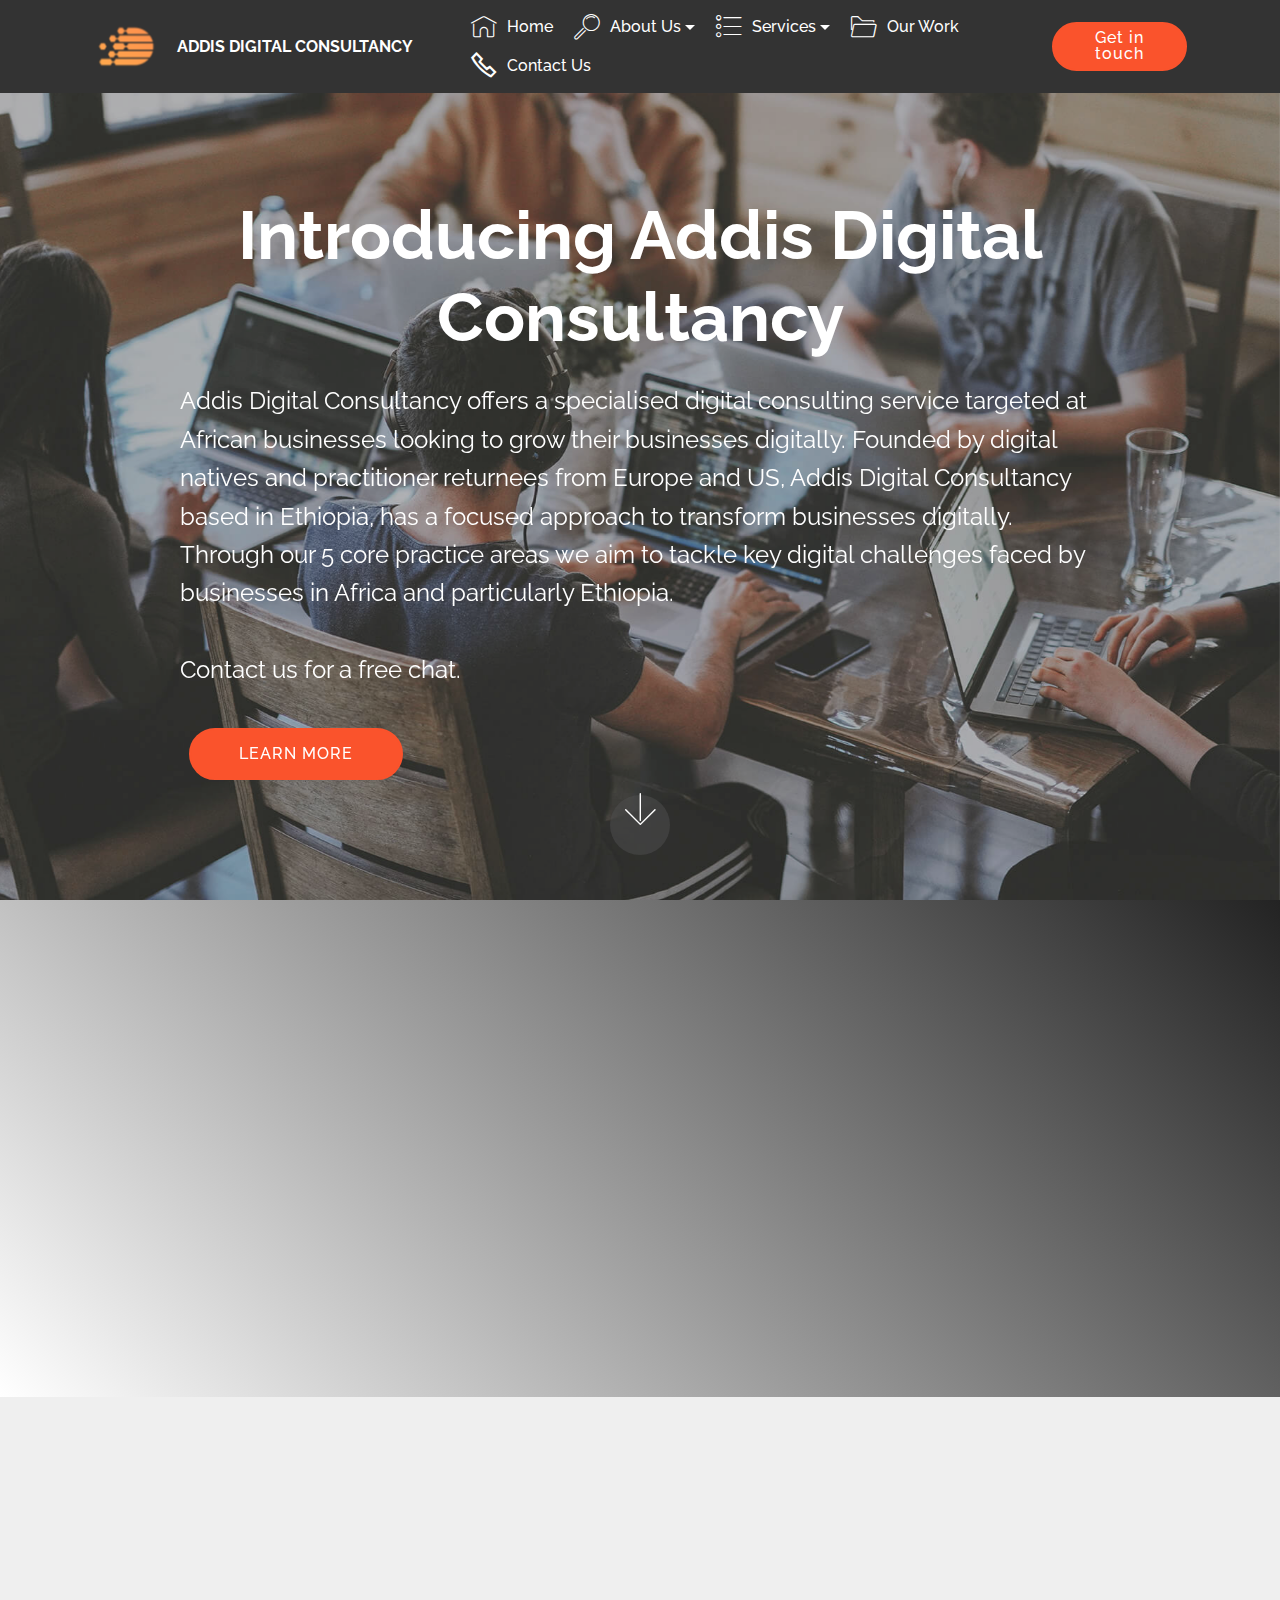
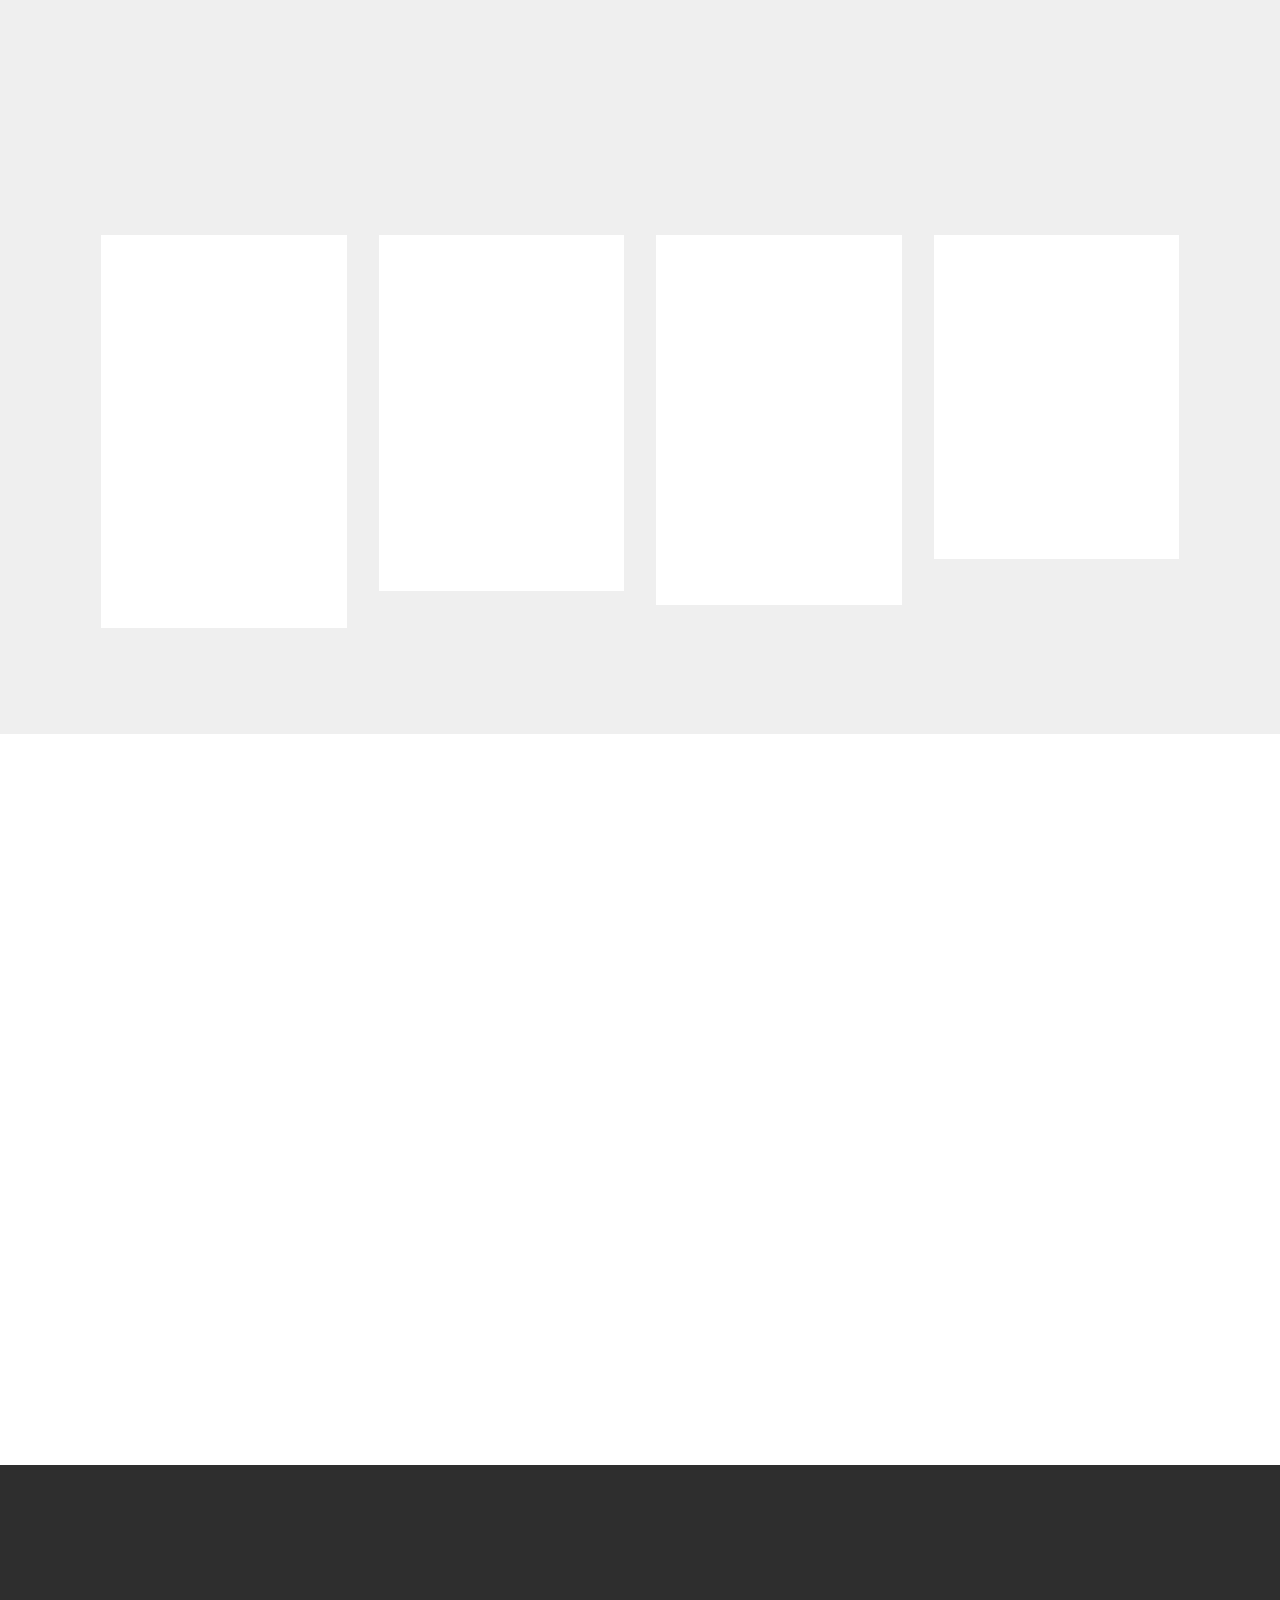
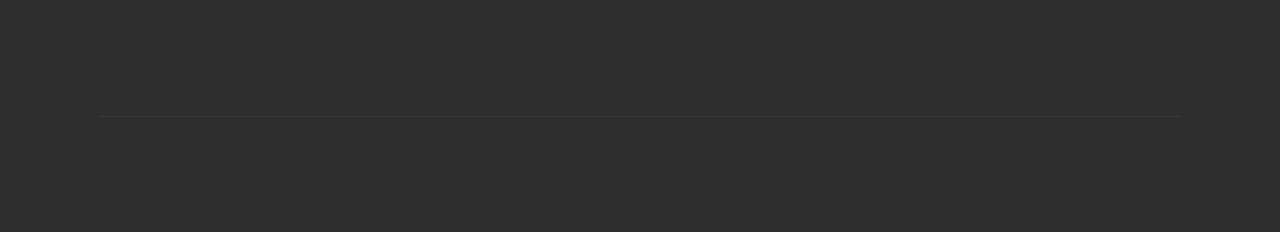
==== index.html @ 69ba5363 "create github pages" ====
<!DOCTYPE html>
<html  >
<head>
  
  <meta charset="UTF-8">
  <meta http-equiv="X-UA-Compatible" content="IE=edge">
  
  <meta name="viewport" content="width=device-width, initial-scale=1, minimum-scale=1">
  <link rel="shortcut icon" href="assets/images/addis-digital-consultancy-sample-2-6-195x195.png" type="image/x-icon">
  <meta name="description" content="Home | Addis Digital Consultancy | Digital Agency in Ethiopia">
  
  
  <title>Home | Addis Digital Consultancy | Digital Agency in Ethiopia</title>
  <link rel="stylesheet" href="assets/web/assets/mobirise-icons2/mobirise2.css">
  <link rel="stylesheet" href="assets/web/assets/mobirise-icons/mobirise-icons.css">
  <link rel="stylesheet" href="assets/bootstrap/css/bootstrap.min.css">
  <link rel="stylesheet" href="assets/bootstrap/css/bootstrap-grid.min.css">
  <link rel="stylesheet" href="assets/bootstrap/css/bootstrap-reboot.min.css">
  <link rel="stylesheet" href="assets/tether/tether.min.css">
  <link rel="stylesheet" href="assets/animatecss/animate.min.css">
  <link rel="stylesheet" href="assets/dropdown/css/style.css">
  <link rel="stylesheet" href="assets/socicon/css/styles.css">
  <link rel="stylesheet" href="assets/theme/css/style.css">
  <link rel="stylesheet" href="assets/recaptcha.css">
  <link rel="preload" href="https://fonts.googleapis.com/css?family=Raleway:100,200,300,400,500,600,700,800,900,100i,200i,300i,400i,500i,600i,700i,800i,900i&display=swap" as="style" onload="this.onload=null;this.rel='stylesheet'">
  <noscript><link rel="stylesheet" href="https://fonts.googleapis.com/css?family=Raleway:100,200,300,400,500,600,700,800,900,100i,200i,300i,400i,500i,600i,700i,800i,900i&display=swap"></noscript>
  <link rel="preload" as="style" href="assets/mobirise/css/mbr-additional.css"><link rel="stylesheet" href="assets/mobirise/css/mbr-additional.css" type="text/css">
  
  
  
  
</head>
<body>

<!-- Analytics -->
<script async src="https://www.googletagmanager.com/gtag/js?id=G-35FD0FZWVR"></script>
<script>
  window.dataLayer = window.dataLayer || [];
  function gtag(){dataLayer.push(arguments);}
  gtag('js', new Date());

  gtag('config', 'G-35FD0FZWVR');
</script>
<!-- /Analytics -->


  
  <section class="menu cid-qTkzRZLJNu" once="menu" id="menu1-0">

    

    <nav class="navbar navbar-expand beta-menu navbar-dropdown align-items-center navbar-fixed-top navbar-toggleable-sm">
        <button class="navbar-toggler navbar-toggler-right" type="button" data-toggle="collapse" data-target="#navbarSupportedContent" aria-controls="navbarSupportedContent" aria-expanded="false" aria-label="Toggle navigation">
            <div class="hamburger">
                <span></span>
                <span></span>
                <span></span>
                <span></span>
            </div>
        </button>
        <div class="menu-logo">
            <div class="navbar-brand">
                <span class="navbar-logo">
                    <a href="index.html#top">
                         <img src="assets/images/addis-digital-consultancy-sample-2-6-195x195.png" alt="" title="" style="height: 3.8rem;">
                    </a>
                </span>
                <span class="navbar-caption-wrap"><a class="navbar-caption text-white display-4" href="index.html#top">
                        ADDIS DIGITAL CONSULTANCY</a></span>
            </div>
        </div>
        <div class="collapse navbar-collapse" id="navbarSupportedContent">
            <ul class="navbar-nav nav-dropdown" data-app-modern-menu="true"><li class="nav-item">
                    <a class="nav-link link text-white display-4" href="index.html#top"><span class="mbri-home mbr-iconfont mbr-iconfont-btn"></span>
                        
                        Home</a>
                </li><li class="nav-item dropdown">
                    <a class="nav-link link dropdown-toggle text-white display-4" href="about-us.html#top" data-toggle="dropdown-submenu" aria-expanded="false">
                        <span class="mbri-search mbr-iconfont mbr-iconfont-btn"></span>
                        About Us
                    </a><div class="dropdown-menu"><a class="dropdown-item text-white display-4" href="about-us.html#header9-c">About Us</a><a class="dropdown-item text-white display-4" href="about-us.html#testimonials4-f" aria-expanded="false">The Team</a></div>
                </li><li class="nav-item dropdown"><a class="nav-link link dropdown-toggle text-white display-4" href="What-We-Do.html#top" data-toggle="dropdown-submenu" aria-expanded="false"><span class="mbri-bulleted-list mbr-iconfont mbr-iconfont-btn"></span>
                        
                        Services
                    </a><div class="dropdown-menu"><a class="dropdown-item text-white display-4" href="What-We-Do.html#top" aria-expanded="false"><strong>WHAT WE DO</strong></a><a class="dropdown-item text-white display-4" href="Digital-Strategy-Advisory.html">Digital and Data Strategy Advisory</a><a class="dropdown-item text-white text-primary display-4" href="Media-Planning-Advisory.html" aria-expanded="false">Media Planning Advisory</a><a class="dropdown-item text-white display-4" href="Adtech-Integration-Service.html" aria-expanded="false">AdTech Integration Service</a><a class="dropdown-item text-white display-4" href="project-management-consulting.html" aria-expanded="false">Project Management Consulting</a><a class="dropdown-item text-white display-4" href="Professional-training-support-services.html" aria-expanded="false">Professional Training and Support Services</a></div></li><li class="nav-item"><a class="nav-link link text-white display-4" href="index.html#clients-8"><span class="mbri-opened-folder mbr-iconfont mbr-iconfont-btn"></span>
                        
                        Our Work</a></li><li class="nav-item"><a class="nav-link link text-white display-4" href="contact-us.html#form1-1d"><span class="mobi-mbri mobi-mbri-phone mbr-iconfont mbr-iconfont-btn"></span>Contact Us</a></li></ul>
            <div class="navbar-buttons mbr-section-btn"><a class="btn btn-sm btn-secondary display-4" href="mailto:hello@addisdigitalconsultancy.com">
                    Get in touch</a></div>
        </div>
    </nav>
</section>

<section class="cid-qTkA127IK8 mbr-fullscreen mbr-parallax-background" id="header2-1">

    

    <div class="mbr-overlay" style="opacity: 0.3; background-color: rgb(118, 118, 118);"></div>

    <div class="container align-center">
        <div class="row justify-content-md-center">
            <div class="mbr-white col-md-10">
                <h1 class="mbr-section-title mbr-bold pb-3 mbr-fonts-style display-1"><br>Introducing Addis Digital Consultancy<br></h1>
                
                <p class="mbr-text pb-3 mbr-fonts-style display-5">Addis Digital Consultancy offers a specialised digital consulting service targeted at African businesses looking to grow their businesses digitally. Founded by digital natives and practitioner returnees from Europe and US, Addis Digital Consultancy based in Ethiopia, has a focused approach to transform businesses digitally. Through our 5 core practice areas we aim to tackle key digital challenges faced by businesses in Africa and particularly Ethiopia.
<br>
<br>Contact us for a free chat.
<br></p>
                <div class="mbr-section-btn"><a class="btn btn-md btn-secondary display-4" href="What-We-Do.html#top">LEARN MORE</a></div>
            </div>
        </div>
    </div>
    <div class="mbr-arrow hidden-sm-down" aria-hidden="true">
        <a href="#next">
            <i class="mbri-down mbr-iconfont"></i>
        </a>
    </div>
</section>

<section class="header3 cid-s2rofJ4RRk" id="header3-3">

    

    

    <div class="container">
        <div class="media-container-row">
            <div class="mbr-figure" style="width: 100%;">
                <img src="assets/images/background2.jpeg" alt="" title="">
            </div>

            <div class="media-content">
                <h1 class="mbr-section-title mbr-white pb-3 mbr-fonts-style display-2">
                    Why Do We Exist</h1>
                
                <div class="mbr-section-text mbr-white pb-3 ">
                    <p class="mbr-text mbr-fonts-style display-7">
                        Addis Digital Consultancy exists to solve the critical issues faced by businesses of all sizes to be digitally savvy and tech empowered. Our unique approach is not only what differentiates us, but also what makes us successful. We provide a unique set of specialised services and solutions for the very reason that we want to help organisations facilitate change, achieve their vision and optimise performance through digital technologies.
                    </p>
                </div>
                <div class="mbr-section-btn"><a class="btn btn-md btn-secondary display-4" href="What-We-Do.html#top">LEARN MORE</a></div>
            </div>
        </div>
    </div>

</section>

<section class="features18 popup-btn-cards cid-s2rqrlJh7h" id="features18-7">

    

    
    <div class="container">
        <h2 class="mbr-section-title pb-3 align-center mbr-fonts-style display-2">
            What We Do</h2>
        <h3 class="mbr-section-subtitle display-5 align-center mbr-fonts-style mbr-light">
            In browser you will see buttons when hover on cards
        </h3>
        <div class="media-container-row pt-5 ">
            <div class="card p-3 col-12 col-md-6 col-lg-3">
                <div class="card-wrapper ">
                    <div class="card-img">
                        <div class="mbr-overlay"></div>
                        <div class="mbr-section-btn text-center"><a href="Digital-Strategy-Advisory.html#top" class="btn btn-secondary display-4">Learn More</a></div>
                        <img src="assets/images/background1.jpg" alt="">
                    </div>
                    <div class="card-box">
                        <h4 class="card-title mbr-fonts-style display-7">
                            Digital and Data Strategy Advisory</h4>
                        <p class="mbr-text mbr-fonts-style align-left display-7">Under our Digital and Data Strategy Advisory practice, we advise clients on how to digitise their businesses.<br>
<br>We rarely use the word 'feel' when we make decisions. We always have data at the heart of our decision making when we help clients making critical business decisions</p>
                    </div>
                </div>
            </div>
            <div class="card p-3 col-12 col-md-6 col-lg-3">
                <div class="card-wrapper">
                    <div class="card-img">
                        <div class="mbr-overlay"></div>
                        <div class="mbr-section-btn text-center"><a href="Media-Planning-Advisory.html" class="btn btn-secondary display-4">Learn More</a></div>
                        <img src="assets/images/background2.jpg" alt="">
                    </div>
                    <div class="card-box">
                        <h4 class="card-title mbr-fonts-style display-7">
                            Media Planning Advisory</h4>
                        <p class="mbr-text mbr-fonts-style display-7">
                           Media Planning advisory is one of core practice areas where we advise our clients on the efficient use of the media budgets online and offline.<br><br>We put accountability at the heart of this practice as we treat our clients budgets as our own.<br> 
                        </p>
                    </div>
                </div>
            </div>

            <div class="card p-3 col-12 col-md-6 col-lg-3">
                <div class="card-wrapper">
                    <div class="card-img">
                        <div class="mbr-overlay"></div>
                        <div class="mbr-section-btn text-center"><a href="Adtech-Integration-Service.html#top" class="btn btn-secondary display-4">Learn More</a></div>
                        <img src="assets/images/background3.jpg" alt="">
                    </div>
                    <div class="card-box">
                        <h4 class="card-title mbr-fonts-style display-7">
                            AdTech Integration Services</h4>
                        <p class="mbr-text mbr-fonts-style display-7">
                            With digitisation, use of Tech and Tools is inevitable. This is why we've crafted the AdTech Integration Service where our experienced Analytics consultants help you plan, build and implement robust tracking, ad serving and analytics platforms for your website or app.
                        </p>
                    </div>
                </div>
            </div>

            <div class="card p-3 col-12 col-md-6 col-lg-3">
                <div class="card-wrapper">
                    <div class="card-img">
                        <div class="mbr-overlay"></div>
                        <div class="mbr-section-btn text-center"><a href="project-management-consulting.html#top" class="btn btn-secondary display-4">Learn More</a></div>
                        <img src="assets/images/background4.jpg" alt="">
                    </div>
                    <div class="card-box">
                        <h4 class="card-title mbr-fonts-style display-7">Project Management Consulting</h4>
                        <p class="mbr-text mbr-fonts-style display-7">
                           We offer Project Management services based on standard methodologies like PMI or SCRUM, while still keeping in mind that a pragmatic approach is the best way to stick to the customer’s needs and characteristics.
                        </p>
                    </div>
                </div>
            </div>
        </div>
    </div>
</section>

<section class="mbr-section form1 cid-s2rtCWkQWj" id="form1-9">

    

    
    <div class="container">
        <div class="row justify-content-center">
            <div class="title col-12 col-lg-8">
                <h2 class="mbr-section-title align-center pb-3 mbr-fonts-style display-2">
                    Get in Touch<br></h2>
                <h3 class="mbr-section-subtitle align-center mbr-light pb-3 mbr-fonts-style display-7">Please feel free to get in touch to have a chat with us on any of our services or just have coffee. We'll aim to get back to you in 24-48 Hours.</h3>
            </div>
        </div>
    </div>
    <div class="container">
        <div class="row justify-content-center">
            <div class="media-container-column col-lg-8" data-form-type="formoid">
                <!---Formbuilder Form--->
                <form action="https://mobirise.eu/" method="POST" class="mbr-form form-with-styler" data-form-title="Mobirise Form"><input type="hidden" name="email" data-form-email="true" value="afuhIbC7LgwjVGrnAj99EU3spsv/nXe4ieRDAB6U6Xz3gXMNo4nFMmZezEl5bCcvtfEuxt3pZqU4rU+zdm1NN3jpcEuXtVG2ApCUqsZerW2Sxr7PB5edtEUBTFVVVXYc.rzwuvYvchOuiU7/UmohCBICFJc20OK0LRL7Ogr05LZ8qgjHnnqbnHu7zuJJyP9LcSxsaxEVNxW52RYrizsCMEFyv1pHQZJPygwyhUCrv5lNP78Mbn06ScO1ugqJYZAl6">
                    <div class="row">
                        <div hidden="hidden" data-form-alert="" class="alert alert-success col-12">Thanks for filling out the form!</div>
                        <div hidden="hidden" data-form-alert-danger="" class="alert alert-danger col-12">
                        </div>
                    </div>
                    <div class="dragArea row">
                        <div class="col-md-4  form-group" data-for="name">
                            <label for="name-form1-9" class="form-control-label mbr-fonts-style display-7">Name</label>
                            <input type="text" name="name" data-form-field="Name" required="required" class="form-control display-7" id="name-form1-9">
                        </div>
                        <div class="col-md-4  form-group" data-for="email">
                            <label for="email-form1-9" class="form-control-label mbr-fonts-style display-7">Email</label>
                            <input type="email" name="email" data-form-field="Email" required="required" class="form-control display-7" id="email-form1-9">
                        </div>
                        <div data-for="phone" class="col-md-4  form-group">
                            <label for="phone-form1-9" class="form-control-label mbr-fonts-style display-7">Phone</label>
                            <input type="tel" name="phone" data-form-field="Phone" class="form-control display-7" id="phone-form1-9">
                        </div>
                        <div data-for="message" class="col-md-12 form-group">
                            <label for="message-form1-9" class="form-control-label mbr-fonts-style display-7">Message</label>
                            <textarea name="message" data-form-field="Message" class="form-control display-7" id="message-form1-9"></textarea>
                        </div>
                        <div class="col-md-12 input-group-btn align-center"><button type="submit" class="btn btn-form btn-secondary display-4">SUBMIT</button></div>
                    </div>
                </form><!---Formbuilder Form--->
            </div>
        </div>
    </div>
</section>

<section class="cid-s2syNfsBYt" id="footer1-1q">

    

    

    <div class="container">
        <div class="media-container-row content text-white">
            <div class="col-12 col-md-3">
                <div class="media-wrap">
                    <a href="index.html#top">
                        <img src="assets/images/addis-digital-consultancy-sample-2-6-195x195.png" alt="" title="">
                    </a>
                </div>
            </div>
            <div class="col-12 col-md-3 mbr-fonts-style display-7">
                <h5 class="pb-3">
                    Address
                </h5>
                <p class="mbr-text">Ethiopia:<br>Bole Sub-city, Near Wollo-sefer<br>Infront of TAF Oil HQ Bldg<br>Addis Ababa<br>12621</p>
            </div>
            <div class="col-12 col-md-3 mbr-fonts-style display-7">
                <h5 class="pb-3">
                    Contacts
                </h5>
                <p class="mbr-text">hello@addisdigitalconsultancy.com<br>T: +251 993 92 9107 (Telegram)<br>T: +44 790 413 9669 (WhatsApp)</p>
            </div>
            <div class="col-12 col-md-3 mbr-fonts-style display-7">
                <h5 class="pb-3"></h5>
                <p class="mbr-text"><br><br><br></p>
            </div>
        </div>
        <div class="footer-lower">
            <div class="media-container-row">
                <div class="col-sm-12">
                    <hr>
                </div>
            </div>
            <div class="media-container-row mbr-white">
                <div class="col-sm-6 copyright">
                    <p class="mbr-text mbr-fonts-style display-7">
                        © Copyright 2020 Addis Digital Consultancy - All Rights Reserved
                    </p>
                </div>
                <div class="col-md-6">
                    <div class="social-list align-right">
                        <div class="soc-item">
                            <a href="https://twitter.com/mobirise" target="_blank">
                                <span class="socicon-twitter socicon mbr-iconfont mbr-iconfont-social"></span>
                            </a>
                        </div>
                        <div class="soc-item">
                            <a href="https://www.facebook.com/pages/Mobirise/1616226671953247" target="_blank">
                                <span class="socicon-facebook socicon mbr-iconfont mbr-iconfont-social"></span>
                            </a>
                        </div>
                        
                        
                        
                        
                    </div>
                </div>
            </div>
        </div>
    </div>
</section>


<script src="assets/web/assets/jquery/jquery.min.js"></script>
  <script src="assets/popper/popper.min.js"></script>
  <script src="assets/bootstrap/js/bootstrap.min.js"></script>
  <script src="assets/tether/tether.min.js"></script>
  <script src="assets/smoothscroll/smooth-scroll.js"></script>
  <script src="assets/viewportchecker/jquery.viewportchecker.js"></script>
  <script src="assets/dropdown/js/nav-dropdown.js"></script>
  <script src="assets/dropdown/js/navbar-dropdown.js"></script>
  <script src="assets/touchswipe/jquery.touch-swipe.min.js"></script>
  <script src="assets/parallax/jarallax.min.js"></script>
  <script src="assets/mbr-popup-btns/mbr-popup-btns.js"></script>
  <script src="assets/theme/js/script.js"></script>
  <script src="assets/formoid.min.js"></script>
  
  
  
 <div id="scrollToTop" class="scrollToTop mbr-arrow-up"><a style="text-align: center;"><i class="mbr-arrow-up-icon mbr-arrow-up-icon-cm cm-icon cm-icon-smallarrow-up"></i></a></div>
    <input name="animation" type="hidden">
  </body>
</html>
---- assets/web/assets/mobirise-icons2/mobirise2.css ----
@font-face {
  font-family: 'Moririse2';
  font-display: swap;
  src:  url('mobirise2.eot?f2bix4');
  src:  url('mobirise2.eot?f2bix4#iefix') format('embedded-opentype'),
    url('mobirise2.ttf?f2bix4') format('truetype'),
    url('mobirise2.woff?f2bix4') format('woff'),
    url('mobirise2.svg?f2bix4#mobirise2') format('svg');
  font-weight: normal;
  font-style: normal;
}

[class^="mobi-"], [class*=" mobi-"] {
  /* use !important to prevent issues with browser extensions that change fonts */
  font-family: 'Moririse2' !important;
  speak: none;
  font-style: normal;
  font-weight: normal;
  font-variant: normal;
  text-transform: none;
  line-height: 1;

  /* Better Font Rendering =========== */
  -webkit-font-smoothing: antialiased;
  -moz-osx-font-smoothing: grayscale;
}

.mobi-mbri-add-submenu:before {
  content: "\e900";
}
.mobi-mbri-alert:before {
  content: "\e901";
}
.mobi-mbri-align-center:before {
  content: "\e902";
}
.mobi-mbri-align-justify:before {
  content: "\e903";
}
.mobi-mbri-align-left:before {
  content: "\e904";
}
.mobi-mbri-align-right:before {
  content: "\e905";
}
.mobi-mbri-android:before {
  content: "\e906";
}
.mobi-mbri-apple:before {
  content: "\e907";
}
.mobi-mbri-arrow-down:before {
  content: "\e908";
}
.mobi-mbri-arrow-next:before {
  content: "\e909";
}
.mobi-mbri-arrow-prev:before {
  content: "\e90a";
}
.mobi-mbri-arrow-up:before {
  content: "\e90b";
}
.mobi-mbri-bold:before {
  content: "\e90c";
}
.mobi-mbri-bookmark:before {
  content: "\e90d";
}
.mobi-mbri-bootstrap:before {
  content: "\e90e";
}
.mobi-mbri-briefcase:before {
  content: "\e90f";
}
.mobi-mbri-browse:before {
  content: "\e910";
}
.mobi-mbri-bulleted-list:before {
  content: "\e911";
}
.mobi-mbri-calendar:before {
  content: "\e912";
}
.mobi-mbri-camera:before {
  content: "\e913";
}
.mobi-mbri-cart-add:before {
  content: "\e914";
}
.mobi-mbri-cart-full:before {
  content: "\e915";
}
.mobi-mbri-cash:before {
  content: "\e916";
}
.mobi-mbri-change-style:before {
  content: "\e917";
}
.mobi-mbri-chat:before {
  content: "\e918";
}
.mobi-mbri-clock:before {
  content: "\e919";
}
.mobi-mbri-close:before {
  content: "\e91a";
}
.mobi-mbri-cloud:before {
  content: "\e91b";
}
.mobi-mbri-code:before {
  content: "\e91c";
}
.mobi-mbri-contact-form:before {
  content: "\e91d";
}
.mobi-mbri-credit-card:before {
  content: "\e91e";
}
.mobi-mbri-cursor-click:before {
  content: "\e91f";
}
.mobi-mbri-cust-feedback:before {
  content: "\e920";
}
.mobi-mbri-database:before {
  content: "\e921";
}
.mobi-mbri-delivery:before {
  content: "\e922";
}
.mobi-mbri-desktop:before {
  content: "\e923";
}
.mobi-mbri-devices:before {
  content: "\e924";
}
.mobi-mbri-down:before {
  content: "\e925";
}
.mobi-mbri-download-2:before {
  content: "\e926";
}
.mobi-mbri-download:before {
  content: "\e927";
}
.mobi-mbri-drag-n-drop-2:before {
  content: "\e928";
}
.mobi-mbri-drag-n-drop:before {
  content: "\e929";
}
.mobi-mbri-edit-2:before {
  content: "\e92a";
}
.mobi-mbri-edit:before {
  content: "\e92b";
}
.mobi-mbri-error:before {
  content: "\e92c";
}
.mobi-mbri-extension:before {
  content: "\e92d";
}
.mobi-mbri-features:before {
  content: "\e92e";
}
.mobi-mbri-file:before {
  content: "\e92f";
}
.mobi-mbri-flag:before {
  content: "\e930";
}
.mobi-mbri-folder:before {
  content: "\e931";
}
.mobi-mbri-gift:before {
  content: "\e932";
}
.mobi-mbri-github:before {
  content: "\e933";
}
.mobi-mbri-globe-2:before {
  content: "\e934";
}
.mobi-mbri-globe:before {
  content: "\e935";
}
.mobi-mbri-growing-chart:before {
  content: "\e936";
}
.mobi-mbri-hearth:before {
  content: "\e937";
}
.mobi-mbri-help:before {
  content: "\e938";
}
.mobi-mbri-home:before {
  content: "\e939";
}
.mobi-mbri-hot-cup:before {
  content: "\e93a";
}
.mobi-mbri-idea:before {
  content: "\e93b";
}
.mobi-mbri-image-gallery:before {
  content: "\e93c";
}
.mobi-mbri-image-slider:before {
  content: "\e93d";
}
.mobi-mbri-info:before {
  content: "\e93e";
}
.mobi-mbri-italic:before {
  content: "\e93f";
}
.mobi-mbri-key:before {
  content: "\e940";
}
.mobi-mbri-laptop:before {
  content: "\e941";
}
.mobi-mbri-layers:before {
  content: "\e942";
}
.mobi-mbri-left-right:before {
  content: "\e943";
}
.mobi-mbri-left:before {
  content: "\e944";
}
.mobi-mbri-letter:before {
  content: "\e945";
}
.mobi-mbri-like:before {
  content: "\e946";
}
.mobi-mbri-link:before {
  content: "\e947";
}
.mobi-mbri-lock:before {
  content: "\e948";
}
.mobi-mbri-login:before {
  content: "\e949";
}
.mobi-mbri-logout:before {
  content: "\e94a";
}
.mobi-mbri-magic-stick:before {
  content: "\e94b";
}
.mobi-mbri-map-pin:before {
  content: "\e94c";
}
.mobi-mbri-menu:before {
  content: "\e94d";
}
.mobi-mbri-mobile-2:before {
  content: "\e94e";
}
.mobi-mbri-mobile-horizontal:before {
  content: "\e94f";
}
.mobi-mbri-mobile:before {
  content: "\e950";
}
.mobi-mbri-mobirise:before {
  content: "\e951";
}
.mobi-mbri-more-horizontal:before {
  content: "\e952";
}
.mobi-mbri-more-vertical:before {
  content: "\e953";
}
.mobi-mbri-music:before {
  content: "\e954";
}
.mobi-mbri-new-file:before {
  content: "\e955";
}
.mobi-mbri-numbered-list:before {
  content: "\e956";
}
.mobi-mbri-opened-folder:before {
  content: "\e957";
}
.mobi-mbri-pages:before {
  content: "\e958";
}
.mobi-mbri-paper-plane:before {
  content: "\e959";
}
.mobi-mbri-paperclip:before {
  content: "\e95a";
}
.mobi-mbri-phone:before {
  content: "\e95b";
}
.mobi-mbri-photo:before {
  content: "\e95c";
}
.mobi-mbri-photos:before {
  content: "\e95d";
}
.mobi-mbri-pin:before {
  content: "\e95e";
}
.mobi-mbri-play:before {
  content: "\e95f";
}
.mobi-mbri-plus:before {
  content: "\e960";
}
.mobi-mbri-preview:before {
  content: "\e961";
}
.mobi-mbri-print:before {
  content: "\e962";
}
.mobi-mbri-protect:before {
  content: "\e963";
}
.mobi-mbri-question:before {
  content: "\e964";
}
.mobi-mbri-quote-left:before {
  content: "\e965";
}
.mobi-mbri-quote-right:before {
  content: "\e966";
}
.mobi-mbri-redo:before {
  content: "\e967";
}
.mobi-mbri-refresh:before {
  content: "\e968";
}
.mobi-mbri-responsive-2:before {
  content: "\e969";
}
.mobi-mbri-responsive:before {
  content: "\e96a";
}
.mobi-mbri-right:before {
  content: "\e96b";
}
.mobi-mbri-rocket:before {
  content: "\e96c";
}
.mobi-mbri-sad-face:before {
  content: "\e96d";
}
.mobi-mbri-sale:before {
  content: "\e96e";
}
.mobi-mbri-save:before {
  content: "\e96f";
}
.mobi-mbri-search:before {
  content: "\e970";
}
.mobi-mbri-setting-2:before {
  content: "\e971";
}
.mobi-mbri-setting-3:before {
  content: "\e972";
}
.mobi-mbri-setting:before {
  content: "\e973";
}
.mobi-mbri-share:before {
  content: "\e974";
}
.mobi-mbri-shopping-bag:before {
  content: "\e975";
}
.mobi-mbri-shopping-basket:before {
  content: "\e976";
}
.mobi-mbri-shopping-cart:before {
  content: "\e977";
}
.mobi-mbri-sites:before {
  content: "\e978";
}
.mobi-mbri-smile-face:before {
  content: "\e979";
}
.mobi-mbri-speed:before {
  content: "\e97a";
}
.mobi-mbri-star:before {
  content: "\e97b";
}
.mobi-mbri-success:before {
  content: "\e97c";
}
.mobi-mbri-sun:before {
  content: "\e97d";
}
.mobi-mbri-sun2:before {
  content: "\e97e";
}
.mobi-mbri-tablet-vertical:before {
  content: "\e97f";
}
.mobi-mbri-tablet:before {
  content: "\e980";
}
.mobi-mbri-target:before {
  content: "\e981";
}
.mobi-mbri-timer:before {
  content: "\e982";
}
.mobi-mbri-to-ftp:before {
  content: "\e983";
}
.mobi-mbri-to-local-drive:before {
  content: "\e984";
}
.mobi-mbri-touch-swipe:before {
  content: "\e985";
}
.mobi-mbri-touch:before {
  content: "\e986";
}
.mobi-mbri-trash:before {
  content: "\e987";
}
.mobi-mbri-underline:before {
  content: "\e988";
}
.mobi-mbri-undo:before {
  content: "\e989";
}
.mobi-mbri-unlink:before {
  content: "\e98a";
}
.mobi-mbri-unlock:before {
  content: "\e98b";
}
.mobi-mbri-up-down:before {
  content: "\e98c";
}
.mobi-mbri-up:before {
  content: "\e98d";
}
.mobi-mbri-update:before {
  content: "\e98e";
}
.mobi-mbri-upload-2:before {
  content: "\e98f";
}
.mobi-mbri-upload:before {
  content: "\e990";
}
.mobi-mbri-user-2:before {
  content: "\e991";
}
.mobi-mbri-user:before {
  content: "\e992";
}
.mobi-mbri-users:before {
  content: "\e993";
}
.mobi-mbri-video-play:before {
  content: "\e994";
}
.mobi-mbri-video:before {
  content: "\e995";
}
.mobi-mbri-watch:before {
  content: "\e996";
}
.mobi-mbri-website-theme-2:before {
  content: "\e997";
}
.mobi-mbri-website-theme:before {
  content: "\e998";
}
.mobi-mbri-wifi:before {
  content: "\e999";
}
.mobi-mbri-windows:before {
  content: "\e99a";
}
.mobi-mbri-zoom-in:before {
  content: "\e99b";
}
.mobi-mbri-zoom-out:before {
  content: "\e99c";
}
---- assets/web/assets/mobirise-icons/mobirise-icons.css ----
@font-face {
  font-family: 'MobiriseIcons';
  src:  url('mobirise-icons.eot?spat4u');
  src:  url('mobirise-icons.eot?spat4u#iefix') format('embedded-opentype'),
    url('mobirise-icons.ttf?spat4u') format('truetype'),
    url('mobirise-icons.woff?spat4u') format('woff'),
    url('mobirise-icons.svg?spat4u#MobiriseIcons') format('svg');
  font-weight: normal;
  font-style: normal;
  font-display: swap;
}

[class^="mbri-"], [class*=" mbri-"] {
  /* use !important to prevent issues with browser extensions that change fonts */
  font-family: MobiriseIcons !important;
  speak: none;
  font-style: normal;
  font-weight: normal;
  font-variant: normal;
  text-transform: none;
  line-height: 1;

  /* Better Font Rendering =========== */
  -webkit-font-smoothing: antialiased;
  -moz-osx-font-smoothing: grayscale;
}

.mbri-add-submenu:before {
  content: "\e900";
}
.mbri-alert:before {
  content: "\e901";
}
.mbri-align-center:before {
  content: "\e902";
}
.mbri-align-justify:before {
  content: "\e903";
}
.mbri-align-left:before {
  content: "\e904";
}
.mbri-align-right:before {
  content: "\e905";
}
.mbri-android:before {
  content: "\e906";
}
.mbri-apple:before {
  content: "\e907";
}
.mbri-arrow-down:before {
  content: "\e908";
}
.mbri-arrow-next:before {
  content: "\e909";
}
.mbri-arrow-prev:before {
  content: "\e90a";
}
.mbri-arrow-up:before {
  content: "\e90b";
}
.mbri-bold:before {
  content: "\e90c";
}
.mbri-bookmark:before {
  content: "\e90d";
}
.mbri-bootstrap:before {
  content: "\e90e";
}
.mbri-briefcase:before {
  content: "\e90f";
}
.mbri-browse:before {
  content: "\e910";
}
.mbri-bulleted-list:before {
  content: "\e911";
}
.mbri-calendar:before {
  content: "\e912";
}
.mbri-camera:before {
  content: "\e913";
}
.mbri-cart-add:before {
  content: "\e914";
}
.mbri-cart-full:before {
  content: "\e915";
}
.mbri-cash:before {
  content: "\e916";
}
.mbri-change-style:before {
  content: "\e917";
}
.mbri-chat:before {
  content: "\e918";
}
.mbri-clock:before {
  content: "\e919";
}
.mbri-close:before {
  content: "\e91a";
}
.mbri-cloud:before {
  content: "\e91b";
}
.mbri-code:before {
  content: "\e91c";
}
.mbri-contact-form:before {
  content: "\e91d";
}
.mbri-credit-card:before {
  content: "\e91e";
}
.mbri-cursor-click:before {
  content: "\e91f";
}
.mbri-cust-feedback:before {
  content: "\e920";
}
.mbri-database:before {
  content: "\e921";
}
.mbri-delivery:before {
  content: "\e922";
}
.mbri-desktop:before {
  content: "\e923";
}
.mbri-devices:before {
  content: "\e924";
}
.mbri-down:before {
  content: "\e925";
}
.mbri-download:before {
  content: "\e989";
}
.mbri-drag-n-drop:before {
  content: "\e927";
}
.mbri-drag-n-drop2:before {
  content: "\e928";
}
.mbri-edit:before {
  content: "\e929";
}
.mbri-edit2:before {
  content: "\e92a";
}
.mbri-error:before {
  content: "\e92b";
}
.mbri-extension:before {
  content: "\e92c";
}
.mbri-features:before {
  content: "\e92d";
}
.mbri-file:before {
  content: "\e92e";
}
.mbri-flag:before {
  content: "\e92f";
}
.mbri-folder:before {
  content: "\e930";
}
.mbri-gift:before {
  content: "\e931";
}
.mbri-github:before {
  content: "\e932";
}
.mbri-globe:before {
  content: "\e933";
}
.mbri-globe-2:before {
  content: "\e934";
}
.mbri-growing-chart:before {
  content: "\e935";
}
.mbri-hearth:before {
  content: "\e936";
}
.mbri-help:before {
  content: "\e937";
}
.mbri-home:before {
  content: "\e938";
}
.mbri-hot-cup:before {
  content: "\e939";
}
.mbri-idea:before {
  content: "\e93a";
}
.mbri-image-gallery:before {
  content: "\e93b";
}
.mbri-image-slider:before {
  content: "\e93c";
}
.mbri-info:before {
  content: "\e93d";
}
.mbri-italic:before {
  content: "\e93e";
}
.mbri-key:before {
  content: "\e93f";
}
.mbri-laptop:before {
  content: "\e940";
}
.mbri-layers:before {
  content: "\e941";
}
.mbri-left-right:before {
  content: "\e942";
}
.mbri-left:before {
  content: "\e943";
}
.mbri-letter:before {
  content: "\e944";
}
.mbri-like:before {
  content: "\e945";
}
.mbri-link:before {
  content: "\e946";
}
.mbri-lock:before {
  content: "\e947";
}
.mbri-login:before {
  content: "\e948";
}
.mbri-logout:before {
  content: "\e949";
}
.mbri-magic-stick:before {
  content: "\e94a";
}
.mbri-map-pin:before {
  content: "\e94b";
}
.mbri-menu:before {
  content: "\e94c";
}
.mbri-mobile:before {
  content: "\e94d";
}
.mbri-mobile2:before {
  content: "\e94e";
}
.mbri-mobirise:before {
  content: "\e94f";
}
.mbri-more-horizontal:before {
  content: "\e950";
}
.mbri-more-vertical:before {
  content: "\e951";
}
.mbri-music:before {
  content: "\e952";
}
.mbri-new-file:before {
  content: "\e953";
}
.mbri-numbered-list:before {
  content: "\e954";
}
.mbri-opened-folder:before {
  content: "\e955";
}
.mbri-pages:before {
  content: "\e956";
}
.mbri-paper-plane:before {
  content: "\e957";
}
.mbri-paperclip:before {
  content: "\e958";
}
.mbri-photo:before {
  content: "\e959";
}
.mbri-photos:before {
  content: "\e95a";
}
.mbri-pin:before {
  content: "\e95b";
}
.mbri-play:before {
  content: "\e95c";
}
.mbri-plus:before {
  content: "\e95d";
}
.mbri-preview:before {
  content: "\e95e";
}
.mbri-print:before {
  content: "\e95f";
}
.mbri-protect:before {
  content: "\e960";
}
.mbri-question:before {
  content: "\e961";
}
.mbri-quote-left:before {
  content: "\e962";
}
.mbri-quote-right:before {
  content: "\e963";
}
.mbri-refresh:before {
  content: "\e964";
}
.mbri-responsive:before {
  content: "\e965";
}
.mbri-right:before {
  content: "\e966";
}
.mbri-rocket:before {
  content: "\e967";
}
.mbri-sad-face:before {
  content: "\e968";
}
.mbri-sale:before {
  content: "\e969";
}
.mbri-save:before {
  content: "\e96a";
}
.mbri-search:before {
  content: "\e96b";
}
.mbri-setting:before {
  content: "\e96c";
}
.mbri-setting2:before {
  content: "\e96d";
}
.mbri-setting3:before {
  content: "\e96e";
}
.mbri-share:before {
  content: "\e96f";
}
.mbri-shopping-bag:before {
  content: "\e970";
}
.mbri-shopping-basket:before {
  content: "\e971";
}
.mbri-shopping-cart:before {
  content: "\e972";
}
.mbri-sites:before {
  content: "\e973";
}
.mbri-smile-face:before {
  content: "\e974";
}
.mbri-speed:before {
  content: "\e975";
}
.mbri-star:before {
  content: "\e976";
}
.mbri-success:before {
  content: "\e977";
}
.mbri-sun:before {
  content: "\e978";
}
.mbri-sun2:before {
  content: "\e979";
}
.mbri-tablet:before {
  content: "\e97a";
}
.mbri-tablet-vertical:before {
  content: "\e97b";
}
.mbri-target:before {
  content: "\e97c";
}
.mbri-timer:before {
  content: "\e97d";
}
.mbri-to-ftp:before {
  content: "\e97e";
}
.mbri-to-local-drive:before {
  content: "\e97f";
}
.mbri-touch-swipe:before {
  content: "\e980";
}
.mbri-touch:before {
  content: "\e981";
}
.mbri-trash:before {
  content: "\e982";
}
.mbri-underline:before {
  content: "\e983";
}
.mbri-unlink:before {
  content: "\e984";
}
.mbri-unlock:before {
  content: "\e985";
}
.mbri-up-down:before {
  content: "\e986";
}
.mbri-up:before {
  content: "\e987";
}
.mbri-update:before {
  content: "\e988";
}
.mbri-upload:before {
 content: "\e926"; 
}
.mbri-user:before {
  content: "\e98a";
}
.mbri-user2:before {
  content: "\e98b";
}
.mbri-users:before {
  content: "\e98c";
}
.mbri-video:before {
  content: "\e98d";
}
.mbri-video-play:before {
  content: "\e98e";
}
.mbri-watch:before {
  content: "\e98f";
}
.mbri-website-theme:before {
  content: "\e990";
}
.mbri-wifi:before {
  content: "\e991";
}
.mbri-windows:before {
  content: "\e992";
}
.mbri-zoom-out:before {
  content: "\e993";
}
.mbri-redo:before {
  content: "\e994";
}
.mbri-undo:before {
  content: "\e995";
}
---- assets/dropdown/css/style.css ----
.navbar-dropdown {
  left: 0;
  padding: 0;
  position: absolute;
  right: 0;
  top: 0;
  transition: all 0.45s ease;
  z-index: 1030;
  background: #282828; }
  .navbar-dropdown .navbar-logo {
    margin-right: 0.8rem;
    transition: margin 0.3s ease-in-out;
    vertical-align: middle; }
    .navbar-dropdown .navbar-logo img {
      height: 3.125rem;
      transition: all 0.3s ease-in-out; }
    .navbar-dropdown .navbar-logo.mbr-iconfont {
      font-size: 3.125rem;
      line-height: 3.125rem; }
  .navbar-dropdown .navbar-caption {
    font-weight: 700;
    white-space: normal;
    vertical-align: -4px;
    line-height: 3.125rem !important; }
    .navbar-dropdown .navbar-caption, .navbar-dropdown .navbar-caption:hover {
      color: inherit;
      text-decoration: none; }
  .navbar-dropdown .mbr-iconfont + .navbar-caption {
    vertical-align: -1px; }
  .navbar-dropdown.navbar-fixed-top {
    position: fixed; }
  .navbar-dropdown .navbar-brand span {
    vertical-align: -4px; }
  .navbar-dropdown.bg-color.transparent {
    background: none; }
  .navbar-dropdown.navbar-short .navbar-brand {
    padding: 0.625rem 0; }
    .navbar-dropdown.navbar-short .navbar-brand span {
      vertical-align: -1px; }
  .navbar-dropdown.navbar-short .navbar-caption {
    line-height: 2.375rem !important;
    vertical-align: -2px; }
  .navbar-dropdown.navbar-short .navbar-logo {
    margin-right: 0.5rem; }
    .navbar-dropdown.navbar-short .navbar-logo img {
      height: 2.375rem; }
    .navbar-dropdown.navbar-short .navbar-logo.mbr-iconfont {
      font-size: 2.375rem;
      line-height: 2.375rem; }
  .navbar-dropdown.navbar-short .mbr-table-cell {
    height: 3.625rem; }
  .navbar-dropdown .navbar-close {
    left: 0.6875rem;
    position: fixed;
    top: 0.75rem;
    z-index: 1000; }
  .navbar-dropdown .hamburger-icon {
    content: "";
    display: inline-block;
    vertical-align: middle;
    width: 16px;
    -webkit-box-shadow: 0 -6px 0 1px #282828,0 0 0 1px #282828,0 6px 0 1px #282828;
    -moz-box-shadow: 0 -6px 0 1px #282828,0 0 0 1px #282828,0 6px 0 1px #282828;
    box-shadow: 0 -6px 0 1px #282828,0 0 0 1px #282828,0 6px 0 1px #282828; }

.dropdown-menu .dropdown-toggle[data-toggle="dropdown-submenu"]::after {
  border-bottom: 0.35em solid transparent;
  border-left: 0.35em solid;
  border-right: 0;
  border-top: 0.35em solid transparent;
  margin-left: 0.3rem; }

.dropdown-menu .dropdown-item:focus {
  outline: 0; }

.nav-dropdown {
  font-size: 0.75rem;
  font-weight: 500;
  height: auto !important; }
  .nav-dropdown .nav-btn {
    padding-left: 1rem; }
  .nav-dropdown .link {
    margin: .667em 1.667em;
    font-weight: 500;
    padding: 0;
    transition: color .2s ease-in-out; }
    .nav-dropdown .link.dropdown-toggle {
      margin-right: 2.583em; }
      .nav-dropdown .link.dropdown-toggle::after {
        margin-left: .25rem;
        border-top: 0.35em solid;
        border-right: 0.35em solid transparent;
        border-left: 0.35em solid transparent;
        border-bottom: 0; }
      .nav-dropdown .link.dropdown-toggle[aria-expanded="true"] {
        margin: 0;
        padding: 0.667em 3.263em  0.667em 1.667em; }
  .nav-dropdown .link::after,
  .nav-dropdown .dropdown-item::after {
    color: inherit; }
  .nav-dropdown .btn {
    font-size: 0.75rem;
    font-weight: 700;
    letter-spacing: 0;
    margin-bottom: 0;
    padding-left: 1.25rem;
    padding-right: 1.25rem; }
  .nav-dropdown .dropdown-menu {
    border-radius: 0;
    border: 0;
    left: 0;
    margin: 0;
    padding-bottom: 1.25rem;
    padding-top: 1.25rem;
    position: relative; }
  .nav-dropdown .dropdown-submenu {
    margin-left: 0.125rem;
    top: 0; }
  .nav-dropdown .dropdown-item {
    font-weight: 500;
    line-height: 2;
    padding: 0.3846em 4.615em 0.3846em 1.5385em;
    position: relative;
    transition: color .2s ease-in-out, background-color .2s ease-in-out; }
    .nav-dropdown .dropdown-item::after {
      margin-top: -0.3077em;
      position: absolute;
      right: 1.1538em;
      top: 50%; }
    .nav-dropdown .dropdown-item:focus, .nav-dropdown .dropdown-item:hover {
      background: none; }

@media (max-width: 767px) {
  .nav-dropdown.navbar-toggleable-sm {
    bottom: 0;
    display: none;
    left: 0;
    overflow-x: hidden;
    position: fixed;
    top: 0;
    transform: translateX(-100%);
    -ms-transform: translateX(-100%);
    -webkit-transform: translateX(-100%);
    width: 18.75rem;
    z-index: 999; } }
.nav-dropdown.navbar-toggleable-xl {
  bottom: 0;
  display: none;
  left: 0;
  overflow-x: hidden;
  position: fixed;
  top: 0;
  transform: translateX(-100%);
  -ms-transform: translateX(-100%);
  -webkit-transform: translateX(-100%);
  width: 18.75rem;
  z-index: 999; }

.nav-dropdown-sm {
  display: block !important;
  overflow-x: hidden;
  overflow: auto;
  padding-top: 3.875rem; }
  .nav-dropdown-sm::after {
    content: "";
    display: block;
    height: 3rem;
    width: 100%; }
  .nav-dropdown-sm.collapse.in ~ .navbar-close {
    display: block !important; }
  .nav-dropdown-sm.collapsing, .nav-dropdown-sm.collapse.in {
    transform: translateX(0);
    -ms-transform: translateX(0);
    -webkit-transform: translateX(0);
    transition: all 0.25s ease-out;
    -webkit-transition: all 0.25s ease-out;
    background: #282828; }
  .nav-dropdown-sm.collapsing[aria-expanded="false"] {
    transform: translateX(-100%);
    -ms-transform: translateX(-100%);
    -webkit-transform: translateX(-100%); }
  .nav-dropdown-sm .nav-item {
    display: block;
    margin-left: 0 !important;
    padding-left: 0; }
  .nav-dropdown-sm .link,
  .nav-dropdown-sm .dropdown-item {
    border-top: 1px dotted rgba(255, 255, 255, 0.1);
    font-size: 0.8125rem;
    line-height: 1.6;
    margin: 0 !important;
    padding: 0.875rem 2.4rem 0.875rem 1.5625rem !important;
    position: relative;
    white-space: normal; }
    .nav-dropdown-sm .link:focus, .nav-dropdown-sm .link:hover,
    .nav-dropdown-sm .dropdown-item:focus,
    .nav-dropdown-sm .dropdown-item:hover {
      background: rgba(0, 0, 0, 0.2) !important;
      color: #c0a375; }
  .nav-dropdown-sm .nav-btn {
    position: relative;
    padding: 1.5625rem 1.5625rem 0 1.5625rem; }
    .nav-dropdown-sm .nav-btn::before {
      border-top: 1px dotted rgba(255, 255, 255, 0.1);
      content: "";
      left: 0;
      position: absolute;
      top: 0;
      width: 100%; }
    .nav-dropdown-sm .nav-btn + .nav-btn {
      padding-top: 0.625rem; }
      .nav-dropdown-sm .nav-btn + .nav-btn::before {
        display: none; }
  .nav-dropdown-sm .btn {
    padding: 0.625rem 0; }
  .nav-dropdown-sm .dropdown-toggle[data-toggle="dropdown-submenu"]::after {
    margin-left: .25rem;
    border-top: 0.35em solid;
    border-right: 0.35em solid transparent;
    border-left: 0.35em solid transparent;
    border-bottom: 0; }
  .nav-dropdown-sm .dropdown-toggle[data-toggle="dropdown-submenu"][aria-expanded="true"]::after {
    border-top: 0;
    border-right: 0.35em solid transparent;
    border-left: 0.35em solid transparent;
    border-bottom: 0.35em solid; }
  .nav-dropdown-sm .dropdown-menu {
    margin: 0;
    padding: 0;
    position: relative;
    top: 0;
    left: 0;
    width: 100%;
    border: 0;
    float: none;
    border-radius: 0;
    background: none; }
  .nav-dropdown-sm .dropdown-submenu {
    left: 100%;
    margin-left: 0.125rem;
    margin-top: -1.25rem;
    top: 0; }

.navbar-toggleable-sm .nav-dropdown .dropdown-menu {
  position: absolute; }

.navbar-toggleable-sm .nav-dropdown .dropdown-submenu {
  left: 100%;
  margin-left: 0.125rem;
  margin-top: -1.25rem;
  top: 0; }

.navbar-toggleable-sm.opened .nav-dropdown .dropdown-menu {
  position: relative; }

.navbar-toggleable-sm.opened .nav-dropdown .dropdown-submenu {
  left: 0;
  margin-left: 00rem;
  margin-top: 0rem;
  top: 0; }

.is-builder .nav-dropdown.collapsing {
  transition: none !important; }

/*# sourceMappingURL=style.css.map */
---- assets/socicon/css/styles.css ----
@charset "UTF-8";

@font-face {
  font-family: 'Socicon';
  src:  url('../fonts/socicon.eot');
  src:  url('../fonts/socicon.eot?#iefix') format('embedded-opentype'),
    url('../fonts/socicon.woff2') format('woff2'),
    url('../fonts/socicon.ttf') format('truetype'),
    url('../fonts/socicon.woff') format('woff'),
    url('../fonts/socicon.svg#socicon') format('svg');
  font-weight: normal;
  font-style: normal;
}

[data-icon]:before {
  font-family: "socicon" !important;
  content: attr(data-icon);
  font-style: normal !important;
  font-weight: normal !important;
  font-variant: normal !important;
  text-transform: none !important;
  speak: none;
  line-height: 1;
  -webkit-font-smoothing: antialiased;
  -moz-osx-font-smoothing: grayscale;
}

[class^="socicon-"], [class*=" socicon-"] {
  /* use !important to prevent issues with browser extensions that change fonts */
  font-family: 'Socicon' !important;
  speak: none;
  font-style: normal;
  font-weight: normal;
  font-variant: normal;
  text-transform: none;
  line-height: 1;

  /* Better Font Rendering =========== */
  -webkit-font-smoothing: antialiased;
  -moz-osx-font-smoothing: grayscale;
}

.socicon-eitaa:before {
  content: "\e97c";
}
.socicon-soroush:before {
  content: "\e97d";
}
.socicon-bale:before {
  content: "\e97e";
}
.socicon-zazzle:before {
  content: "\e97b";
}
.socicon-society6:before {
  content: "\e97a";
}
.socicon-redbubble:before {
  content: "\e979";
}
.socicon-avvo:before {
  content: "\e978";
}
.socicon-stitcher:before {
  content: "\e977";
}
.socicon-googlehangouts:before {
  content: "\e974";
}
.socicon-dlive:before {
  content: "\e975";
}
.socicon-vsco:before {
  content: "\e976";
}
.socicon-flipboard:before {
  content: "\e973";
}
.socicon-ubuntu:before {
  content: "\e958";
}
.socicon-artstation:before {
  content: "\e959";
}
.socicon-invision:before {
  content: "\e95a";
}
.socicon-torial:before {
  content: "\e95b";
}
.socicon-collectorz:before {
  content: "\e95c";
}
.socicon-seenthis:before {
  content: "\e95d";
}
.socicon-googleplaymusic:before {
  content: "\e95e";
}
.socicon-debian:before {
  content: "\e95f";
}
.socicon-filmfreeway:before {
  content: "\e960";
}
.socicon-gnome:before {
  content: "\e961";
}
.socicon-itchio:before {
  content: "\e962";
}
.socicon-jamendo:before {
  content: "\e963";
}
.socicon-mix:before {
  content: "\e964";
}
.socicon-sharepoint:before {
  content: "\e965";
}
.socicon-tinder:before {
  content: "\e966";
}
.socicon-windguru:before {
  content: "\e967";
}
.socicon-cdbaby:before {
  content: "\e968";
}
.socicon-elementaryos:before {
  content: "\e969";
}
.socicon-stage32:before {
  content: "\e96a";
}
.socicon-tiktok:before {
  content: "\e96b";
}
.socicon-gitter:before {
  content: "\e96c";
}
.socicon-letterboxd:before {
  content: "\e96d";
}
.socicon-threema:before {
  content: "\e96e";
}
.socicon-splice:before {
  content: "\e96f";
}
.socicon-metapop:before {
  content: "\e970";
}
.socicon-naver:before {
  content: "\e971";
}
.socicon-remote:before {
  content: "\e972";
}
.socicon-internet:before {
  content: "\e957";
}
.socicon-moddb:before {
  content: "\e94b";
}
.socicon-indiedb:before {
  content: "\e94c";
}
.socicon-traxsource:before {
  content: "\e94d";
}
.socicon-gamefor:before {
  content: "\e94e";
}
.socicon-pixiv:before {
  content: "\e94f";
}
.socicon-myanimelist:before {
  content: "\e950";
}
.socicon-blackberry:before {
  content: "\e951";
}
.socicon-wickr:before {
  content: "\e952";
}
.socicon-spip:before {
  content: "\e953";
}
.socicon-napster:before {
  content: "\e954";
}
.socicon-beatport:before {
  content: "\e955";
}
.socicon-hackerone:before {
  content: "\e956";
}
.socicon-hackernews:before {
  content: "\e946";
}
.socicon-smashwords:before {
  content: "\e947";
}
.socicon-kobo:before {
  content: "\e948";
}
.socicon-bookbub:before {
  content: "\e949";
}
.socicon-mailru:before {
  content: "\e94a";
}
.socicon-gitlab:before {
  content: "\e945";
}
.socicon-instructables:before {
  content: "\e944";
}
.socicon-portfolio:before {
  content: "\e943";
}
.socicon-codered:before {
  content: "\e940";
}
.socicon-origin:before {
  content: "\e941";
}
.socicon-nextdoor:before {
  content: "\e942";
}
.socicon-udemy:before {
  content: "\e93f";
}
.socicon-livemaster:before {
  content: "\e93e";
}
.socicon-crunchbase:before {
  content: "\e93b";
}
.socicon-homefy:before {
  content: "\e93c";
}
.socicon-calendly:before {
  content: "\e93d";
}
.socicon-realtor:before {
  content: "\e90f";
}
.socicon-tidal:before {
  content: "\e910";
}
.socicon-qobuz:before {
  content: "\e911";
}
.socicon-natgeo:before {
  content: "\e912";
}
.socicon-mastodon:before {
  content: "\e913";
}
.socicon-unsplash:before {
  content: "\e914";
}
.socicon-homeadvisor:before {
  content: "\e915";
}
.socicon-angieslist:before {
  content: "\e916";
}
.socicon-codepen:before {
  content: "\e917";
}
.socicon-slack:before {
  content: "\e918";
}
.socicon-openaigym:before {
  content: "\e919";
}
.socicon-logmein:before {
  content: "\e91a";
}
.socicon-fiverr:before {
  content: "\e91b";
}
.socicon-gotomeeting:before {
  content: "\e91c";
}
.socicon-aliexpress:before {
  content: "\e91d";
}
.socicon-guru:before {
  content: "\e91e";
}
.socicon-appstore:before {
  content: "\e91f";
}
.socicon-homes:before {
  content: "\e920";
}
.socicon-zoom:before {
  content: "\e921";
}
.socicon-alibaba:before {
  content: "\e922";
}
.socicon-craigslist:before {
  content: "\e923";
}
.socicon-wix:before {
  content: "\e924";
}
.socicon-redfin:before {
  content: "\e925";
}
.socicon-googlecalendar:before {
  content: "\e926";
}
.socicon-shopify:before {
  content: "\e927";
}
.socicon-freelancer:before {
  content: "\e928";
}
.socicon-seedrs:before {
  content: "\e929";
}
.socicon-bing:before {
  content: "\e92a";
}
.socicon-doodle:before {
  content: "\e92b";
}
.socicon-bonanza:before {
  content: "\e92c";
}
.socicon-squarespace:before {
  content: "\e92d";
}
.socicon-toptal:before {
  content: "\e92e";
}
.socicon-gust:before {
  content: "\e92f";
}
.socicon-ask:before {
  content: "\e930";
}
.socicon-trulia:before {
  content: "\e931";
}
.socicon-loomly:before {
  content: "\e932";
}
.socicon-ghost:before {
  content: "\e933";
}
.socicon-upwork:before {
  content: "\e934";
}
.socicon-fundable:before {
  content: "\e935";
}
.socicon-booking:before {
  content: "\e936";
}
.socicon-googlemaps:before {
  content: "\e937";
}
.socicon-zillow:before {
  content: "\e938";
}
.socicon-niconico:before {
  content: "\e939";
}
.socicon-toneden:before {
  content: "\e93a";
}
.socicon-augment:before {
  content: "\e908";
}
.socicon-bitbucket:before {
  content: "\e909";
}
.socicon-fyuse:before {
  content: "\e90a";
}
.socicon-yt-gaming:before {
  content: "\e90b";
}
.socicon-sketchfab:before {
  content: "\e90c";
}
.socicon-mobcrush:before {
  content: "\e90d";
}
.socicon-microsoft:before {
  content: "\e90e";
}
.socicon-pandora:before {
  content: "\e907";
}
.socicon-messenger:before {
  content: "\e906";
}
.socicon-gamewisp:before {
  content: "\e905";
}
.socicon-bloglovin:before {
  content: "\e904";
}
.socicon-tunein:before {
  content: "\e903";
}
.socicon-gamejolt:before {
  content: "\e901";
}
.socicon-trello:before {
  content: "\e902";
}
.socicon-spreadshirt:before {
  content: "\e900";
}
.socicon-500px:before {
  content: "\e000";
}
.socicon-8tracks:before {
  content: "\e001";
}
.socicon-airbnb:before {
  content: "\e002";
}
.socicon-alliance:before {
  content: "\e003";
}
.socicon-amazon:before {
  content: "\e004";
}
.socicon-amplement:before {
  content: "\e005";
}
.socicon-android:before {
  content: "\e006";
}
.socicon-angellist:before {
  content: "\e007";
}
.socicon-apple:before {
  content: "\e008";
}
.socicon-appnet:before {
  content: "\e009";
}
.socicon-baidu:before {
  content: "\e00a";
}
.socicon-bandcamp:before {
  content: "\e00b";
}
.socicon-battlenet:before {
  content: "\e00c";
}
.socicon-mixer:before {
  content: "\e00d";
}
.socicon-bebee:before {
  content: "\e00e";
}
.socicon-bebo:before {
  content: "\e00f";
}
.socicon-behance:before {
  content: "\e010";
}
.socicon-blizzard:before {
  content: "\e011";
}
.socicon-blogger:before {
  content: "\e012";
}
.socicon-buffer:before {
  content: "\e013";
}
.socicon-chrome:before {
  content: "\e014";
}
.socicon-coderwall:before {
  content: "\e015";
}
.socicon-curse:before {
  content: "\e016";
}
.socicon-dailymotion:before {
  content: "\e017";
}
.socicon-deezer:before {
  content: "\e018";
}
.socicon-delicious:before {
  content: "\e019";
}
.socicon-deviantart:before {
  content: "\e01a";
}
.socicon-diablo:before {
  content: "\e01b";
}
.socicon-digg:before {
  content: "\e01c";
}
.socicon-discord:before {
  content: "\e01d";
}
.socicon-disqus:before {
  content: "\e01e";
}
.socicon-douban:before {
  content: "\e01f";
}
.socicon-draugiem:before {
  content: "\e020";
}
.socicon-dribbble:before {
  content: "\e021";
}
.socicon-drupal:before {
  content: "\e022";
}
.socicon-ebay:before {
  content: "\e023";
}
.socicon-ello:before {
  content: "\e024";
}
.socicon-endomodo:before {
  content: "\e025";
}
.socicon-envato:before {
  content: "\e026";
}
.socicon-etsy:before {
  content: "\e027";
}
.socicon-facebook:before {
  content: "\e028";
}
.socicon-feedburner:before {
  content: "\e029";
}
.socicon-filmweb:before {
  content: "\e02a";
}
.socicon-firefox:before {
  content: "\e02b";
}
.socicon-flattr:before {
  content: "\e02c";
}
.socicon-flickr:before {
  content: "\e02d";
}
.socicon-formulr:before {
  content: "\e02e";
}
.socicon-forrst:before {
  content: "\e02f";
}
.socicon-foursquare:before {
  content: "\e030";
}
.socicon-friendfeed:before {
  content: "\e031";
}
.socicon-github:before {
  content: "\e032";
}
.socicon-goodreads:before {
  content: "\e033";
}
.socicon-google:before {
  content: "\e034";
}
.socicon-googlescholar:before {
  content: "\e035";
}
.socicon-googlegroups:before {
  content: "\e036";
}
.socicon-googlephotos:before {
  content: "\e037";
}
.socicon-googleplus:before {
  content: "\e038";
}
.socicon-grooveshark:before {
  content: "\e039";
}
.socicon-hackerrank:before {
  content: "\e03a";
}
.socicon-hearthstone:before {
  content: "\e03b";
}
.socicon-hellocoton:before {
  content: "\e03c";
}
.socicon-heroes:before {
  content: "\e03d";
}
.socicon-smashcast:before {
  content: "\e03e";
}
.socicon-horde:before {
  content: "\e03f";
}
.socicon-houzz:before {
  content: "\e040";
}
.socicon-icq:before {
  content: "\e041";
}
.socicon-identica:before {
  content: "\e042";
}
.socicon-imdb:before {
  content: "\e043";
}
.socicon-instagram:before {
  content: "\e044";
}
.socicon-issuu:before {
  content: "\e045";
}
.socicon-istock:before {
  content: "\e046";
}
.socicon-itunes:before {
  content: "\e047";
}
.socicon-keybase:before {
  content: "\e048";
}
.socicon-lanyrd:before {
  content: "\e049";
}
.socicon-lastfm:before {
  content: "\e04a";
}
.socicon-line:before {
  content: "\e04b";
}
.socicon-linkedin:before {
  content: "\e04c";
}
.socicon-livejournal:before {
  content: "\e04d";
}
.socicon-lyft:before {
  content: "\e04e";
}
.socicon-macos:before {
  content: "\e04f";
}
.socicon-mail:before {
  content: "\e050";
}
.socicon-medium:before {
  content: "\e051";
}
.socicon-meetup:before {
  content: "\e052";
}
.socicon-mixcloud:before {
  content: "\e053";
}
.socicon-modelmayhem:before {
  content: "\e054";
}
.socicon-mumble:before {
  content: "\e055";
}
.socicon-myspace:before {
  content: "\e056";
}
.socicon-newsvine:before {
  content: "\e057";
}
.socicon-nintendo:before {
  content: "\e058";
}
.socicon-npm:before {
  content: "\e059";
}
.socicon-odnoklassniki:before {
  content: "\e05a";
}
.socicon-openid:before {
  content: "\e05b";
}
.socicon-opera:before {
  content: "\e05c";
}
.socicon-outlook:before {
  content: "\e05d";
}
.socicon-overwatch:before {
  content: "\e05e";
}
.socicon-patreon:before {
  content: "\e05f";
}
.socicon-paypal:before {
  content: "\e060";
}
.socicon-periscope:before {
  content: "\e061";
}
.socicon-persona:before {
  content: "\e062";
}
.socicon-pinterest:before {
  content: "\e063";
}
.socicon-play:before {
  content: "\e064";
}
.socicon-player:before {
  content: "\e065";
}
.socicon-playstation:before {
  content: "\e066";
}
.socicon-pocket:before {
  content: "\e067";
}
.socicon-qq:before {
  content: "\e068";
}
.socicon-quora:before {
  content: "\e069";
}
.socicon-raidcall:before {
  content: "\e06a";
}
.socicon-ravelry:before {
  content: "\e06b";
}
.socicon-reddit:before {
  content: "\e06c";
}
.socicon-renren:before {
  content: "\e06d";
}
.socicon-researchgate:before {
  content: "\e06e";
}
.socicon-residentadvisor:before {
  content: "\e06f";
}
.socicon-reverbnation:before {
  content: "\e070";
}
.socicon-rss:before {
  content: "\e071";
}
.socicon-sharethis:before {
  content: "\e072";
}
.socicon-skype:before {
  content: "\e073";
}
.socicon-slideshare:before {
  content: "\e074";
}
.socicon-smugmug:before {
  content: "\e075";
}
.socicon-snapchat:before {
  content: "\e076";
}
.socicon-songkick:before {
  content: "\e077";
}
.socicon-soundcloud:before {
  content: "\e078";
}
.socicon-spotify:before {
  content: "\e079";
}
.socicon-stackexchange:before {
  content: "\e07a";
}
.socicon-stackoverflow:before {
  content: "\e07b";
}
.socicon-starcraft:before {
  content: "\e07c";
}
.socicon-stayfriends:before {
  content: "\e07d";
}
.socicon-steam:before {
  content: "\e07e";
}
.socicon-storehouse:before {
  content: "\e07f";
}
.socicon-strava:before {
  content: "\e080";
}
.socicon-streamjar:before {
  content: "\e081";
}
.socicon-stumbleupon:before {
  content: "\e082";
}
.socicon-swarm:before {
  content: "\e083";
}
.socicon-teamspeak:before {
  content: "\e084";
}
.socicon-teamviewer:before {
  content: "\e085";
}
.socicon-technorati:before {
  content: "\e086";
}
.socicon-telegram:before {
  content: "\e087";
}
.socicon-tripadvisor:before {
  content: "\e088";
}
.socicon-tripit:before {
  content: "\e089";
}
.socicon-triplej:before {
  content: "\e08a";
}
.socicon-tumblr:before {
  content: "\e08b";
}
.socicon-twitch:before {
  content: "\e08c";
}
.socicon-twitter:before {
  content: "\e08d";
}
.socicon-uber:before {
  content: "\e08e";
}
.socicon-ventrilo:before {
  content: "\e08f";
}
.socicon-viadeo:before {
  content: "\e090";
}
.socicon-viber:before {
  content: "\e091";
}
.socicon-viewbug:before {
  content: "\e092";
}
.socicon-vimeo:before {
  content: "\e093";
}
.socicon-vine:before {
  content: "\e094";
}
.socicon-vkontakte:before {
  content: "\e095";
}
.socicon-warcraft:before {
  content: "\e096";
}
.socicon-wechat:before {
  content: "\e097";
}
.socicon-weibo:before {
  content: "\e098";
}
.socicon-whatsapp:before {
  content: "\e099";
}
.socicon-wikipedia:before {
  content: "\e09a";
}
.socicon-windows:before {
  content: "\e09b";
}
.socicon-wordpress:before {
  content: "\e09c";
}
.socicon-wykop:before {
  content: "\e09d";
}
.socicon-xbox:before {
  content: "\e09e";
}
.socicon-xing:before {
  content: "\e09f";
}
.socicon-yahoo:before {
  content: "\e0a0";
}
.socicon-yammer:before {
  content: "\e0a1";
}
.socicon-yandex:before {
  content: "\e0a2";
}
.socicon-yelp:before {
  content: "\e0a3";
}
.socicon-younow:before {
  content: "\e0a4";
}
.socicon-youtube:before {
  content: "\e0a5";
}
.socicon-zapier:before {
  content: "\e0a6";
}
.socicon-zerply:before {
  content: "\e0a7";
}
.socicon-zomato:before {
  content: "\e0a8";
}
.socicon-zynga:before {
  content: "\e0a9";
}
---- assets/theme/css/style.css ----
/*!
 * Mobirise v4 theme (https://mobirise.com/)
 * Copyright 2017 Mobirise
 */
section {
  background-color: #eeeeee;
}

.form-control:focus {
  box-shadow: none;
}

:focus {
  outline: none;
}

body {
  font-style: normal;
  line-height: 1.5;
}

section,
.container,
.container-fluid {
  position: relative;
  word-wrap: break-word;
}

a.mbr-iconfont:hover {
  text-decoration: none;
}

.article .lead p,
.article .lead ul,
.article .lead ol,
.article .lead pre,
.article .lead blockquote {
  margin-bottom: 0;
}

ul,
ol,
pre,
blockquote {
  margin-bottom: 2.3125rem;
}

pre {
  background: #f4f4f4;
  padding: 10px 24px;
  white-space: pre-wrap;
}

.inactive {
  -webkit-user-select: none;
  -moz-user-select: none;
  -ms-user-select: none;
  user-select: none;
  pointer-events: none;
  -webkit-user-drag: none;
  user-drag: none;
}

.mbr-section__comments .row {
  justify-content: center;
  -webkit-justify-content: center;
}

a {
  font-style: normal;
  font-weight: 400;
  cursor: pointer;
}

a, a:hover {
  text-decoration: none;
}

figure {
  margin-bottom: 0;
}

body {
  color: #232323;
}

h1,
h2,
h3,
h4,
h5,
h6,
.h1,
.h2,
.h3,
.h4,
.h5,
.h6,
.display-1,
.display-2,
.display-3,
.display-4 {
  line-height: 1;
  word-break: break-word;
  word-wrap: break-word;
}

.mbr-section-title {
  font-style: normal;
  line-height: 1.2;
}

.mbr-section-subtitle {
  line-height: 1.3;
}

.mbr-text {
  font-style: normal;
  line-height: 1.6;
}

b,
strong {
  font-weight: bold;
}

blockquote {
  padding: 10px 0 10px 20px;
  position: relative;
  border-left: 2px solid;
  border-color: #ff3366;
}

input:-webkit-autofill, input:-webkit-autofill:hover, input:-webkit-autofill:focus, input:-webkit-autofill:active {
  transition-delay: 9999s;
  transition-property: background-color, color;
}

textarea[type='hidden'] {
  display: none;
}

body {
  position: relative;
}

section {
  background-position: 50% 50%;
  background-repeat: no-repeat;
  background-size: cover;
}

section .mbr-background-video,
section .mbr-background-video-preview {
  position: absolute;
  bottom: 0;
  left: 0;
  right: 0;
  top: 0;
}

.hidden {
  visibility: hidden;
}

.mbr-z-index20 {
  z-index: 20;
}

/*! Base colors */
.mbr-white {
  color: #ffffff;
}

.mbr-black {
  color: #000000;
}

.mbr-bg-white {
  background-color: #ffffff;
}

.mbr-bg-black {
  background-color: #000000;
}

/*! Text-aligns */
.align-left {
  text-align: left;
}

.align-center {
  text-align: center;
}

.align-right {
  text-align: right;
}

@media (max-width: 767px) {
  .align-left,
  .align-center,
  .align-right,
  .mbr-section-btn,
  .mbr-section-title {
    text-align: center;
  }
}

/*! Font-weight  */
.mbr-light {
  font-weight: 300;
}

.mbr-regular {
  font-weight: 400;
}

.mbr-semibold {
  font-weight: 500;
}

.mbr-bold {
  font-weight: 700;
}

/*! Media  */
.media-size-item {
  -moz-flex: 1 1 auto;
  -o-flex: 1 1 auto;
  flex: 1 1 auto;
}

.media-content {
  flex-basis: 100%;
}

.media-container-row {
  display: flex;
  flex-direction: row;
  flex-wrap: wrap;
  justify-content: center;
  align-content: center;
  align-items: start;
}

.media-container-row .media-size-item {
  width: 400px;
}

.media-container-column {
  display: flex;
  flex-direction: column;
  flex-wrap: wrap;
  justify-content: center;
  align-content: center;
  align-items: stretch;
}

.media-container-column > * {
  width: 100%;
}

@media (min-width: 992px) {
  .media-container-row {
    flex-wrap: nowrap;
  }
}

figure {
  overflow: hidden;
}

figure[mbr-media-size] {
  transition: width 0.1s;
}

.mbr-figure img,
.mbr-figure iframe {
  display: block;
  width: 100%;
}

.card {
  background-color: transparent;
  border: none;
}

.card-box {
  width: 100%;
}

.card-img {
  text-align: center;
  flex-shrink: 0;
  -webkit-flex-shrink: 0;
}

.media {
  max-width: 100%;
  margin: 0 auto;
}

.mbr-figure {
  -ms-grid-row-align: center;
  align-self: center;
}

.media-container > div {
  max-width: 100%;
}

.mbr-figure img,
.card-img img {
  width: 100%;
}

@media (max-width: 991px) {
  .media-size-item {
    width: auto !important;
  }
  .media {
    width: auto;
  }
  .mbr-figure {
    width: 100% !important;
  }
}

/*! Buttons */
.btn {
  font-weight: 500;
  border-width: 2px;
  font-style: normal;
  letter-spacing: 1px;
  margin: .4rem .8rem;
  white-space: normal;
  transition: all .3s ease-in-out;
  display: inline-flex;
  align-items: center;
  justify-content: center;
  word-break: break-word;
  -webkit-align-items: center;
  -webkit-justify-content: center;
  display: -webkit-inline-flex;
}

.btn-sm {
  font-weight: 500;
  letter-spacing: 1px;
  transition: all .3s ease-in-out;
}

.btn-md {
  font-weight: 500;
  letter-spacing: 1px;
  margin: .4rem .8rem !important;
  transition: all .3s ease-in-out;
}

.btn-lg {
  font-weight: 500;
  letter-spacing: 1px;
  margin: .4rem .8rem !important;
  transition: all .3s ease-in-out;
}

.mbr-section-btn {
  margin-left: -0.25rem;
  margin-right: -0.25rem;
  font-size: 0;
}

nav .mbr-section-btn {
  margin-left: 0rem;
  margin-right: 0rem;
}

.btn-form {
  border-radius: 0;
}

.btn-form:hover {
  cursor: pointer;
}

/*! Btn icon margin */
.btn .mbr-iconfont,
.btn.btn-sm .mbr-iconfont {
  cursor: pointer;
  margin-right: 0.5rem;
}

.btn.btn-md .mbr-iconfont,
.btn.btn-md .mbr-iconfont {
  margin-right: 0.8rem;
}

.mbr-regular {
  font-weight: 400;
}

.mbr-semibold {
  font-weight: 500;
}

.mbr-bold {
  font-weight: 700;
}

[type='submit'] {
  -webkit-appearance: none;
}

/*! Full-screen */
.mbr-fullscreen .mbr-overlay {
  min-height: 100vh;
}

.mbr-fullscreen {
  display: flex;
  display: -moz-flex;
  display: -ms-flex;
  display: -o-flex;
  align-items: center;
  -webkit-align-items: center;
  min-height: 100vh;
  padding-top: 3rem;
  padding-bottom: 3rem;
}

/*! Map */
.map {
  height: 25rem;
  position: relative;
}

.map iframe {
  width: 100%;
  height: 100%;
}

.mbr-overlay {
  background-color: #000;
  bottom: 0;
  left: 0;
  opacity: .5;
  position: absolute;
  right: 0;
  top: 0;
  z-index: 0;
  pointer-events: none;
}

/* Form */
blockquote {
  font-style: italic;
  padding: 10px 0 10px 20px;
  font-size: 1.09rem;
  position: relative;
  border-width: 3px;
}

.form-control {
  background-color: #f5f5f5;
  box-shadow: none;
  color: #565656;
  line-height: 1.43;
  min-height: 3.5em;
  padding: 1.07em .5em;
}

.form-control, .form-control:focus {
  border: 1px solid #e8e8e8;
}

.form-active .form-control:invalid {
  border-color: red;
}

.form-control-label {
  position: relative;
  cursor: pointer;
  margin-bottom: .357em;
  padding: 0;
}

.alert {
  color: #ffffff;
  border-radius: 0;
  border: 0;
  font-size: .875rem;
  line-height: 1.5;
  margin-bottom: 1.875rem;
  padding: 1.25rem;
  position: relative;
}

.alert.alert-form::after {
  background-color: inherit;
  bottom: -7px;
  content: "";
  display: block;
  height: 14px;
  left: 50%;
  margin-left: -7px;
  position: absolute;
  transform: rotate(45deg);
  width: 14px;
  -webkit-transform: rotate(45deg);
}

.form-asterisk {
  font-family: initial;
  position: absolute;
  top: -2px;
  font-weight: normal;
}

/*! Scroll to top arrow */
#scrollToTop a i:before {
  content: '';
  position: absolute;
  height: 40%;
  top: 25%;
  background: #fff;
  width: 2px;
  left: calc(50% - 1px);
}

#scrollToTop a i:after {
  content: '';
  position: absolute;
  display: block;
  border-top: 2px solid #fff;
  border-right: 2px solid #fff;
  width: 40%;
  height: 40%;
  left: 30%;
  bottom: 30%;
  transform: rotate(135deg);
  -webkit-transform: rotate(135deg);
}

.mbr-arrow-up {
  bottom: 25px;
  right: 90px;
  position: fixed;
  text-align: right;
  z-index: 5000;
  color: #ffffff;
  font-size: 32px;
  transform: rotate(180deg);
  -webkit-transform: rotate(180deg);
}

.mbr-arrow-up a {
  background: rgba(0, 0, 0, 0.2);
  border-radius: 3px;
  color: #fff;
  display: inline-block;
  height: 60px;
  width: 60px;
  outline-style: none !important;
  position: relative;
  text-decoration: none;
  transition: all 0.3s ease-in-out;
  cursor: pointer;
  text-align: center;
}

.mbr-arrow-up a:hover {
  background-color: rgba(0, 0, 0, 0.4);
}

.mbr-arrow-up a i {
  line-height: 60px;
}

.mbr-arrow-up-icon {
  display: block;
  color: #fff;
}

.mbr-arrow-up-icon::before {
  content: '\203a';
  display: inline-block;
  font-family: serif;
  font-size: 32px;
  line-height: 1;
  font-style: normal;
  position: relative;
  top: 6px;
  left: -4px;
  -webkit-transform: rotate(-90deg);
  transform: rotate(-90deg);
}

/*! Arrow Down */
.mbr-arrow {
  position: absolute;
  bottom: 45px;
  left: 50%;
  width: 60px;
  height: 60px;
  cursor: pointer;
  background-color: rgba(80, 80, 80, 0.5);
  border-radius: 50%;
  -webkit-transform: translateX(-50%);
  transform: translateX(-50%);
}

.mbr-arrow > a {
  display: inline-block;
  text-decoration: none;
  outline-style: none;
  -webkit-animation: arrowdown 1.7s ease-in-out infinite;
  animation: arrowdown 1.7s ease-in-out infinite;
}

.mbr-arrow > a > i {
  position: absolute;
  top: -2px;
  left: 15px;
  font-size: 2rem;
}

@keyframes arrowdown {
  0% {
    transform: translateY(0px);
    -webkit-transform: translateY(0px);
  }
  50% {
    transform: translateY(-5px);
    -webkit-transform: translateY(-5px);
  }
  100% {
    transform: translateY(0px);
    -webkit-transform: translateY(0px);
  }
}

@-webkit-keyframes arrowdown {
  0% {
    transform: translateY(0px);
    -webkit-transform: translateY(0px);
  }
  50% {
    transform: translateY(-5px);
    -webkit-transform: translateY(-5px);
  }
  100% {
    transform: translateY(0px);
    -webkit-transform: translateY(0px);
  }
}

@media (max-width: 500px) {
  .mbr-arrow-up {
    left: 50%;
    right: auto;
    transform: translateX(-50%) rotate(180deg);
    -webkit-transform: translateX(-50%) rotate(180deg);
  }
}

/*Gradients animation*/
@keyframes gradient-animation {
  from {
    background-position: 0% 100%;
    -webkit-animation-timing-function: ease-in-out;
            animation-timing-function: ease-in-out;
  }
  to {
    background-position: 100% 0%;
    -webkit-animation-timing-function: ease-in-out;
            animation-timing-function: ease-in-out;
  }
}

@-webkit-keyframes gradient-animation {
  from {
    background-position: 0% 100%;
    -webkit-animation-timing-function: ease-in-out;
            animation-timing-function: ease-in-out;
  }
  to {
    background-position: 100% 0%;
    -webkit-animation-timing-function: ease-in-out;
            animation-timing-function: ease-in-out;
  }
}

.bg-gradient {
  background-size: 200% 200%;
  animation: gradient-animation 5s infinite alternate;
  -webkit-animation: gradient-animation 5s infinite alternate;
}

.menu .navbar-brand {
  display: -webkit-flex;
}

.menu .navbar-brand span {
  display: flex;
  display: -webkit-flex;
}

.menu .navbar-brand .navbar-caption-wrap {
  display: -webkit-flex;
}

.menu .navbar-brand .navbar-logo img {
  display: -webkit-flex;
}

@media (min-width: 768px) and (max-width: 1023px) {
  .menu .navbar-toggleable-sm .navbar-nav {
    display: -ms-flexbox;
  }
}

@media (max-width: 1023px) {
  .menu .navbar-collapse {
    max-height: 93.5vh;
  }
  .menu .navbar-collapse.show {
    overflow: auto;
  }
}

@media (min-width: 1024px) {
  .menu .navbar-nav.nav-dropdown {
    display: -webkit-flex;
  }
  .menu .navbar-toggleable-sm .navbar-collapse {
    display: -webkit-flex !important;
  }
  .menu .collapsed .navbar-collapse {
    max-height: 93.5vh;
  }
  .menu .collapsed .navbar-collapse.show {
    overflow: auto;
  }
}

@media (max-width: 767px) {
  .menu .navbar-collapse {
    max-height: 80vh;
  }
}

/* Others*/
.note-check a[data-value=Rubik] {
  font-style: normal;
}

.mbr-arrow a {
  color: #ffffff;
}

@media (max-width: 767px) {
  .mbr-arrow {
    display: none;
  }
}

.navbar {
  display: -webkit-flex;
  -webkit-flex-wrap: wrap;
  -webkit-align-items: center;
  -webkit-justify-content: space-between;
}

.navbar-collapse {
  -webkit-flex-basis: 100%;
  -webkit-flex-grow: 1;
  -webkit-align-items: center;
}

.nav-dropdown .link {
  padding: 0.667em 1.667em !important;
  margin: 0 !important;
}

.nav {
  display: -webkit-flex;
  -webkit-flex-wrap: wrap;
}

.row {
  display: -webkit-flex;
  -webkit-flex-wrap: wrap;
}

.justify-content-center {
  -webkit-justify-content: center;
}

.form-inline {
  display: -webkit-flex;
  -webkit-align-items: center;
}

.card-wrapper {
  -webkit-flex: 1;
}

.carousel-control {
  z-index: 10;
  display: -webkit-flex;
  -webkit-align-items: center;
  -webkit-justify-content: center;
}

.carousel-controls {
  display: -webkit-flex;
}

.media {
  display: -webkit-flex;
}

.form-group:focus {
  outline: none;
}

.jq-selectbox__select {
  padding: 1.07em 0.5em;
  position: absolute;
  top: 0;
  left: 0;
  width: 100%;
}

.jq-selectbox__dropdown {
  position: absolute;
  top: 100%;
  left: 0 !important;
  width: 100% !important;
}

.jq-selectbox__trigger-arrow {
  -webkit-transform: translateY(-50%);
          transform: translateY(-50%);
}

.jq-selectbox li {
  padding: 1.07em 0.5em;
}

input[type='range'] {
  padding-left: 0 !important;
  padding-right: 0 !important;
}

.modal-dialog,
.modal-content {
  height: 100%;
}

.modal-dialog .carousel-inner {
  height: calc(100vh - 1.75rem);
}

@media (max-width: 575px) {
  .modal-dialog .carousel-inner {
    height: calc(100vh - 1rem);
  }
}

.carousel-item {
  text-align: center;
}

.carousel-item img {
  margin: auto;
}

.navbar-toggler {
  align-self: flex-start;
  padding: 0.25rem 0.75rem;
  font-size: 1.25rem;
  line-height: 1;
  background: transparent;
  border: 1px solid transparent;
  border-radius: 0.25rem;
}

.navbar-toggler:focus,
.navbar-toggler:hover {
  text-decoration: none;
}

.navbar-toggler-icon {
  display: inline-block;
  width: 1.5em;
  height: 1.5em;
  vertical-align: middle;
  content: '';
  background: no-repeat center center;
  background-size: 100% 100%;
}

.navbar-toggler-left {
  position: absolute;
  left: 1rem;
}

.navbar-toggler-right {
  position: absolute;
  right: 1rem;
}

@media (max-width: 575px) {
  .navbar-toggleable .navbar-nav .dropdown-menu {
    position: static;
    float: none;
  }
  .navbar-toggleable > .container {
    padding-right: 0;
    padding-left: 0;
  }
}

@media (min-width: 576px) {
  .navbar-toggleable {
    flex-direction: row;
    flex-wrap: nowrap;
    align-items: center;
  }
  .navbar-toggleable .navbar-nav {
    flex-direction: row;
  }
  .navbar-toggleable .navbar-nav .nav-link {
    padding-right: 0.5rem;
    padding-left: 0.5rem;
  }
  .navbar-toggleable > .container {
    display: flex;
    flex-wrap: nowrap;
    align-items: center;
  }
  .navbar-toggleable .navbar-collapse {
    display: flex !important;
    width: 100%;
  }
  .navbar-toggleable .navbar-toggler {
    display: none;
  }
}

@media (max-width: 767px) {
  .navbar-toggleable-sm .navbar-nav .dropdown-menu {
    position: static;
    float: none;
  }
  .navbar-toggleable-sm > .container {
    padding-right: 0;
    padding-left: 0;
  }
}

@media (min-width: 768px) {
  .navbar-toggleable-sm {
    flex-direction: row;
    flex-wrap: nowrap;
    align-items: center;
  }
  .navbar-toggleable-sm .navbar-nav {
    flex-direction: row;
  }
  .navbar-toggleable-sm .navbar-nav .nav-link {
    padding-right: 0.5rem;
    padding-left: 0.5rem;
  }
  .navbar-toggleable-sm > .container {
    display: flex;
    flex-wrap: nowrap;
    align-items: center;
  }
  .navbar-toggleable-sm .navbar-collapse {
    display: none;
    width: 100%;
  }
  .navbar-toggleable-sm .navbar-toggler {
    display: none;
  }
}

@media (max-width: 1023px) {
  .navbar-toggleable-md .navbar-nav .dropdown-menu {
    position: static;
    float: none;
  }
  .navbar-toggleable-md > .container {
    padding-right: 0;
    padding-left: 0;
  }
}

@media (min-width: 1024px) {
  .navbar-toggleable-md {
    flex-direction: row;
    flex-wrap: nowrap;
    align-items: center;
  }
  .navbar-toggleable-md .navbar-nav {
    flex-direction: row;
  }
  .navbar-toggleable-md .navbar-nav .nav-link {
    padding-right: 0.5rem;
    padding-left: 0.5rem;
  }
  .navbar-toggleable-md > .container {
    display: flex;
    flex-wrap: nowrap;
    align-items: center;
  }
  .navbar-toggleable-md .navbar-collapse {
    display: flex !important;
    width: 100%;
  }
  .navbar-toggleable-md .navbar-toggler {
    display: none;
  }
}

@media (max-width: 1199px) {
  .navbar-toggleable-lg .navbar-nav .dropdown-menu {
    position: static;
    float: none;
  }
  .navbar-toggleable-lg > .container {
    padding-right: 0;
    padding-left: 0;
  }
}

@media (min-width: 1200px) {
  .navbar-toggleable-lg {
    flex-direction: row;
    flex-wrap: nowrap;
    align-items: center;
  }
  .navbar-toggleable-lg .navbar-nav {
    flex-direction: row;
  }
  .navbar-toggleable-lg .navbar-nav .nav-link {
    padding-right: 0.5rem;
    padding-left: 0.5rem;
  }
  .navbar-toggleable-lg > .container {
    display: flex;
    flex-wrap: nowrap;
    align-items: center;
  }
  .navbar-toggleable-lg .navbar-collapse {
    display: flex !important;
    width: 100%;
  }
  .navbar-toggleable-lg .navbar-toggler {
    display: none;
  }
}

.navbar-toggleable-xl {
  flex-direction: row;
  flex-wrap: nowrap;
  align-items: center;
}

.navbar-toggleable-xl .navbar-nav .dropdown-menu {
  position: static;
  float: none;
}

.navbar-toggleable-xl > .container {
  padding-right: 0;
  padding-left: 0;
}

.navbar-toggleable-xl .navbar-nav {
  flex-direction: row;
}

.navbar-toggleable-xl .navbar-nav .nav-link {
  padding-right: 0.5rem;
  padding-left: 0.5rem;
}

.navbar-toggleable-xl > .container {
  display: flex;
  flex-wrap: nowrap;
  align-items: center;
}

.navbar-toggleable-xl .navbar-collapse {
  display: flex !important;
  width: 100%;
}

.navbar-toggleable-xl .navbar-toggler {
  display: none;
}

.card-img {
  width: auto;
}

.menu .navbar.collapsed:not(.beta-menu) {
  flex-direction: column;
}

.carousel-item.active,
.carousel-item-next,
.carousel-item-prev {
  display: flex;
}

.note-air-layout .dropup .dropdown-menu,
.note-air-layout .navbar-fixed-bottom .dropdown .dropdown-menu {
  bottom: initial !important;
}

html,
body {
  height: auto;
  min-height: 100vh;
}

.dropup .dropdown-toggle::after {
  display: none;
}
---- assets/recaptcha.css ----
.grecaptcha-badge{
	visibility: collapse !important;  
}
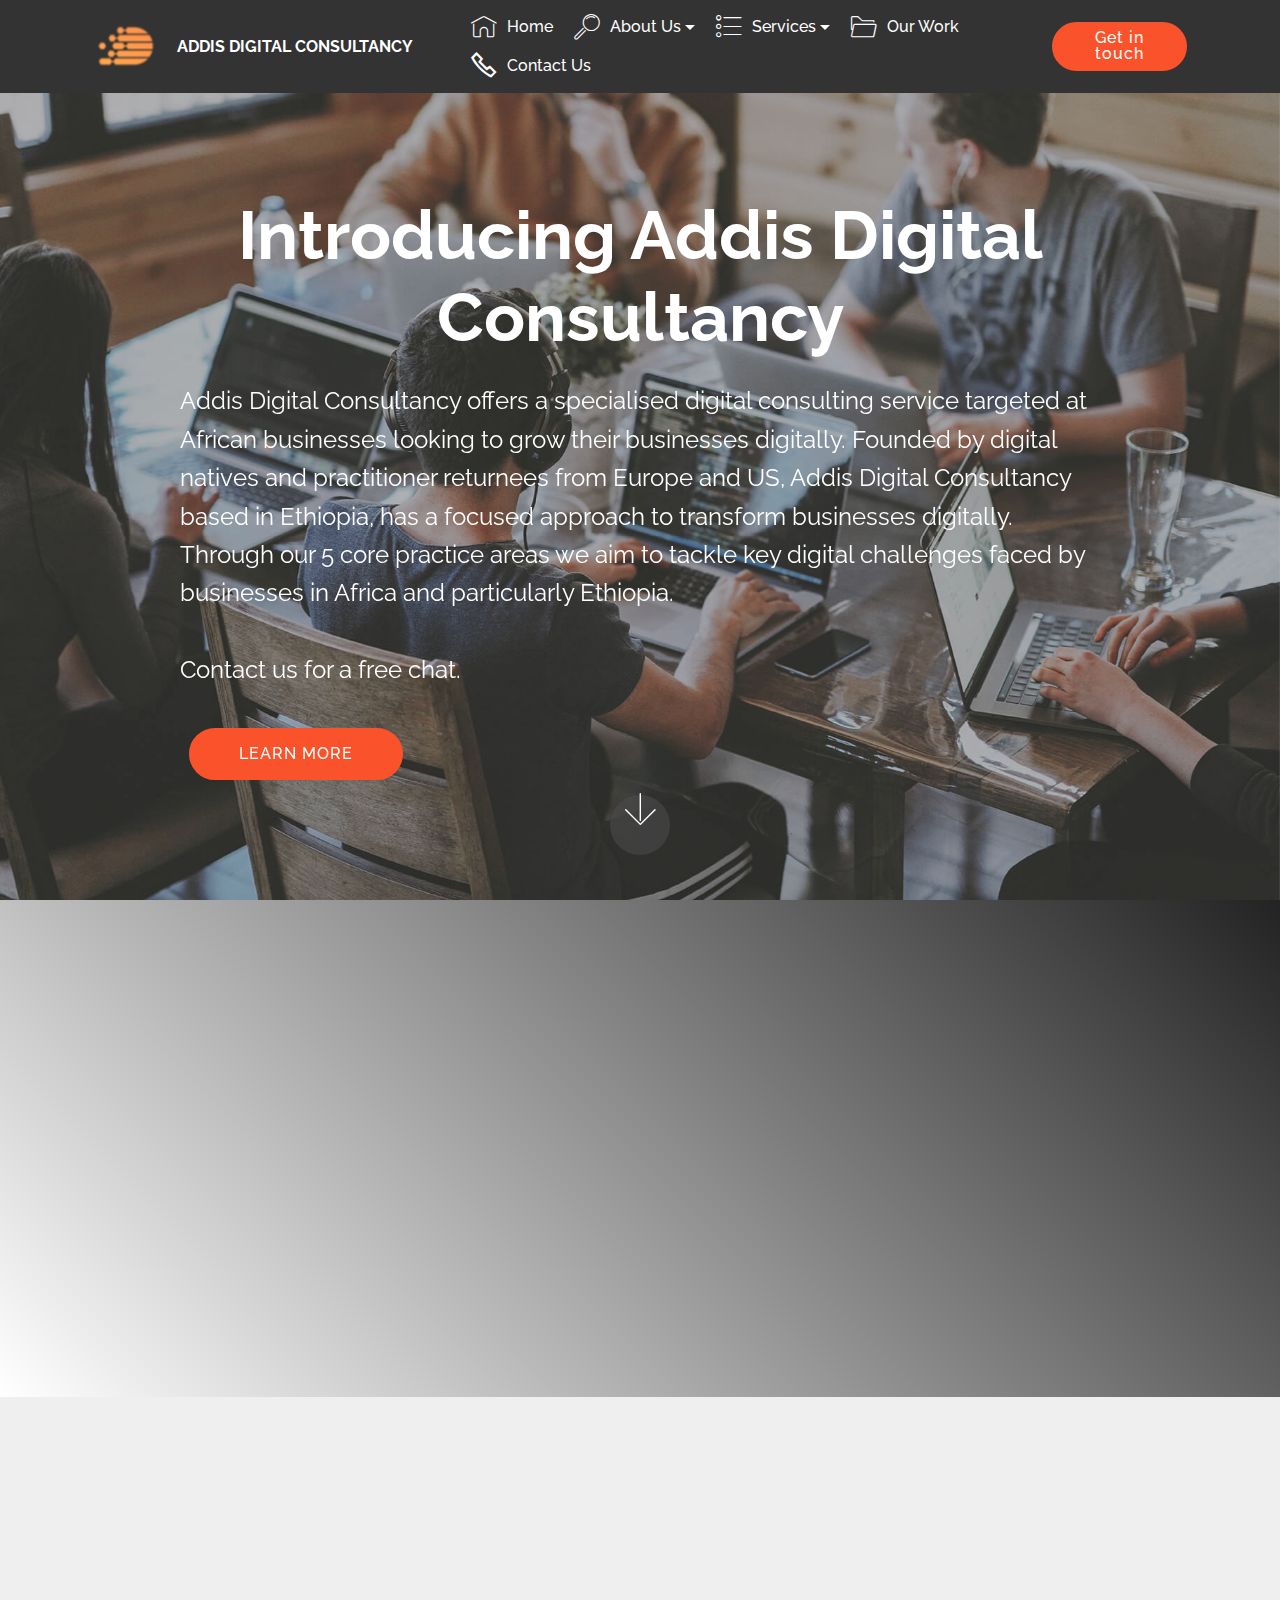
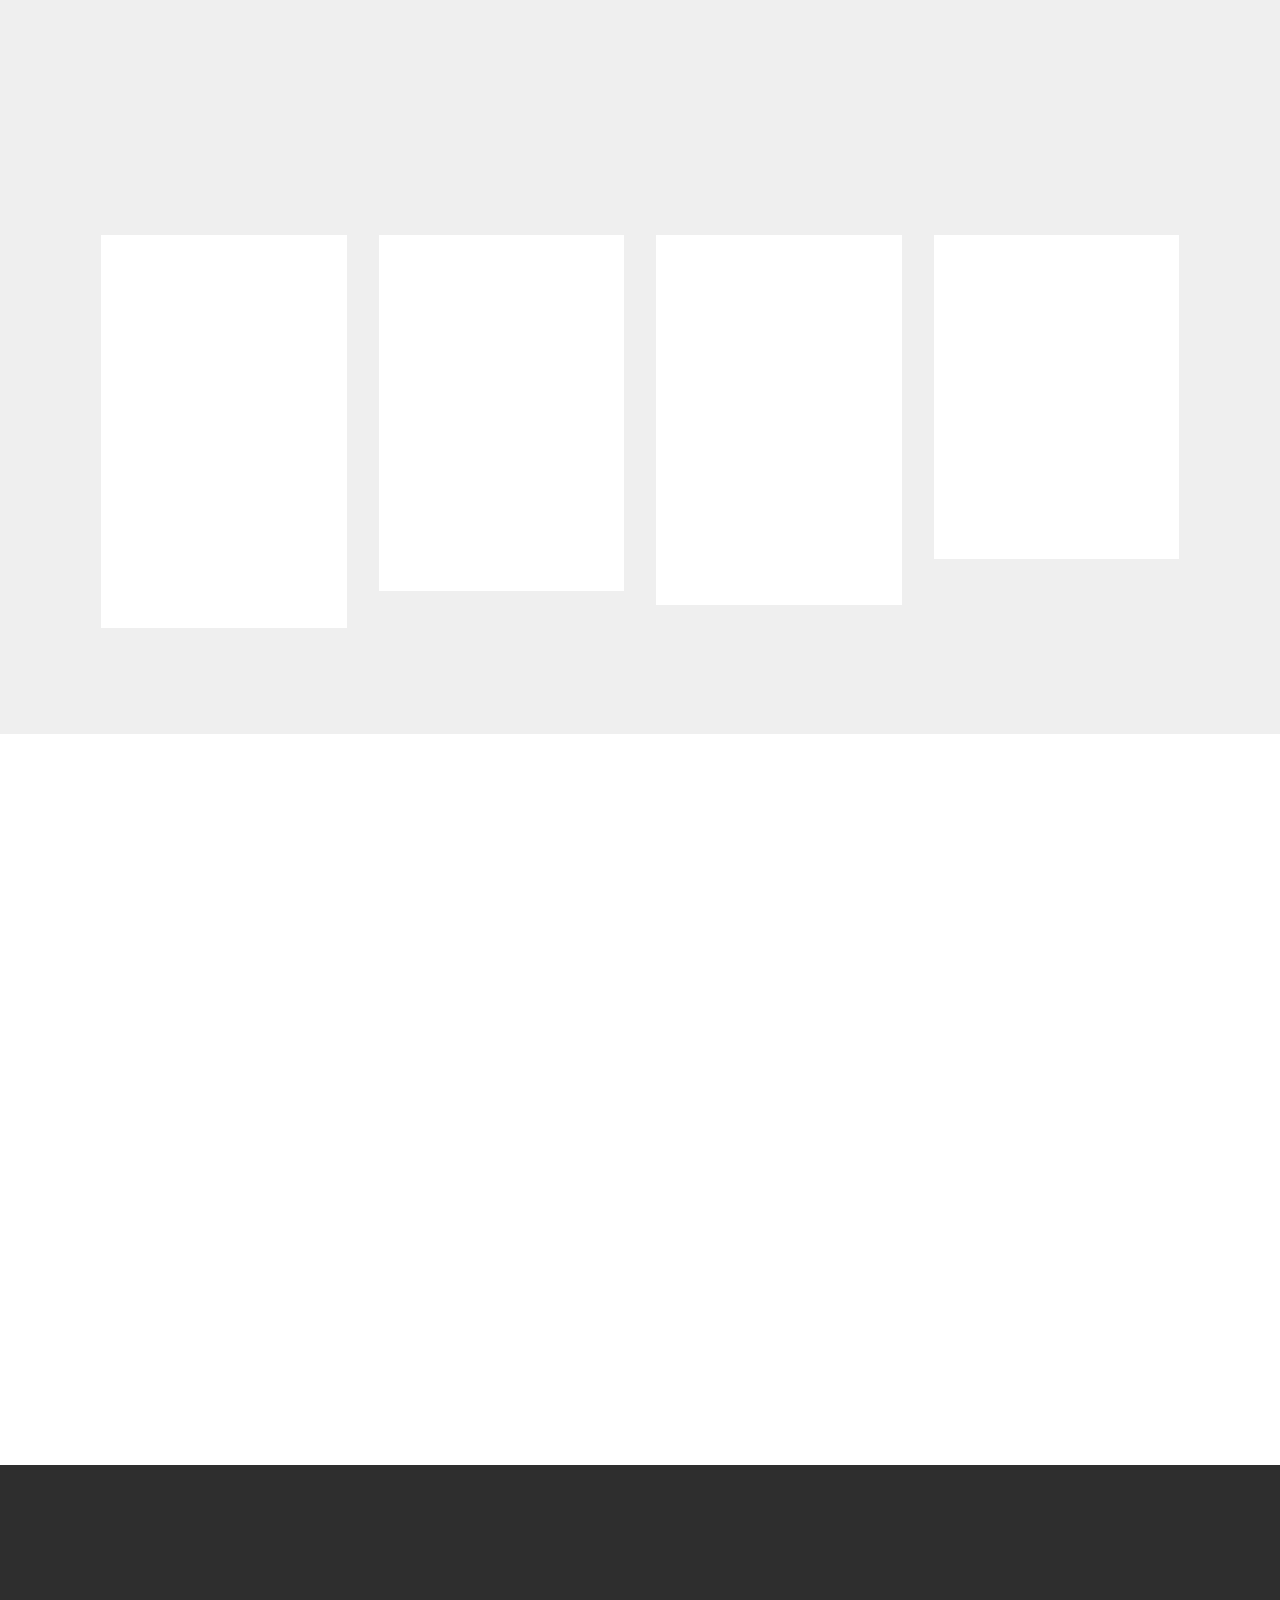
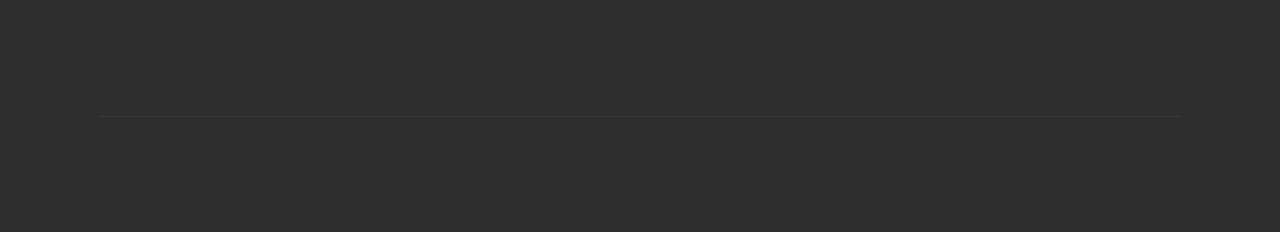
==== commit c09eff7f: "create github pages" ====
--- a/index.html
+++ b/index.html
@@ -6,7 +6,7 @@
   <meta http-equiv="X-UA-Compatible" content="IE=edge">
   
   <meta name="viewport" content="width=device-width, initial-scale=1, minimum-scale=1">
-  <link rel="shortcut icon" href="assets/images/addis-digital-consultancy-sample-2-6-195x195.png" type="image/x-icon">
+  <link rel="shortcut icon" href="assets/images/addis-digital-consultancy-sample-2-6-87x63.png" type="image/x-icon">
   <meta name="description" content="Home | Addis Digital Consultancy | Digital Agency in Ethiopia">
   
   
@@ -25,7 +25,7 @@
   <link rel="preload" href="https://fonts.googleapis.com/css?family=Raleway:100,200,300,400,500,600,700,800,900,100i,200i,300i,400i,500i,600i,700i,800i,900i&display=swap" as="style" onload="this.onload=null;this.rel='stylesheet'">
   <noscript><link rel="stylesheet" href="https://fonts.googleapis.com/css?family=Raleway:100,200,300,400,500,600,700,800,900,100i,200i,300i,400i,500i,600i,700i,800i,900i&display=swap"></noscript>
   <link rel="preload" as="style" href="assets/mobirise/css/mbr-additional.css"><link rel="stylesheet" href="assets/mobirise/css/mbr-additional.css" type="text/css">
-  
+
   
   
   
@@ -62,7 +62,7 @@
             <div class="navbar-brand">
                 <span class="navbar-logo">
                     <a href="index.html#top">
-                         <img src="assets/images/addis-digital-consultancy-sample-2-6-195x195.png" alt="" title="" style="height: 3.8rem;">
+                         <img src="assets/images/addis-digital-consultancy-sample-2-6-87x63.png" alt="" title="" style="height: 3.8rem;">
                     </a>
                 </span>
                 <span class="navbar-caption-wrap"><a class="navbar-caption text-white display-4" href="index.html#top">
@@ -243,7 +243,7 @@
         <div class="row justify-content-center">
             <div class="media-container-column col-lg-8" data-form-type="formoid">
                 <!---Formbuilder Form--->
-                <form action="https://mobirise.eu/" method="POST" class="mbr-form form-with-styler" data-form-title="Mobirise Form"><input type="hidden" name="email" data-form-email="true" value="afuhIbC7LgwjVGrnAj99EU3spsv/nXe4ieRDAB6U6Xz3gXMNo4nFMmZezEl5bCcvtfEuxt3pZqU4rU+zdm1NN3jpcEuXtVG2ApCUqsZerW2Sxr7PB5edtEUBTFVVVXYc.rzwuvYvchOuiU7/UmohCBICFJc20OK0LRL7Ogr05LZ8qgjHnnqbnHu7zuJJyP9LcSxsaxEVNxW52RYrizsCMEFyv1pHQZJPygwyhUCrv5lNP78Mbn06ScO1ugqJYZAl6">
+                <form action="https://mobirise.eu/" method="POST" class="mbr-form form-with-styler" data-form-title="Mobirise Form"><input type="hidden" name="email" data-form-email="true" value="Hd4zx5WShcvGaVrgpKPHdyAsBdVcAZ2NbcKjprCGj17zGNNgQ9LctI5VzlmGIbyxlDixXLGKu2ilfo8W8Ht2kAnp84xIOVHN+TPOUUS5JTSCA8Yzo2fjaKCfppYYKgfW.0Wi+Ke9Xiq5WEcPQeLKa3n+vehAGcxooz7ZuS+t9uT9MniOva0YVNgB76HFVy7KLTjPCWPAofv/f5TUO//7NbZ2TjoA5NWoz5Nfv8h/yA5ewsH2EQHCRIjkTY4rPX7+F">
                     <div class="row">
                         <div hidden="hidden" data-form-alert="" class="alert alert-success col-12">Thanks for filling out the form!</div>
                         <div hidden="hidden" data-form-alert-danger="" class="alert alert-danger col-12">
@@ -285,7 +285,7 @@
             <div class="col-12 col-md-3">
                 <div class="media-wrap">
                     <a href="index.html#top">
-                        <img src="assets/images/addis-digital-consultancy-sample-2-6-195x195.png" alt="" title="">
+                        <img src="assets/images/addis-digital-consultancy-sample-2-6-87x63.png" alt="" title="">
                     </a>
                 </div>
             </div>
@@ -342,8 +342,8 @@
 </section>
 
 
-<script src="assets/web/assets/jquery/jquery.min.js"></script>
-  <script src="assets/popper/popper.min.js"></script>
+<script src="assets/popper/popper.min.js"></script>
+  <script src="assets/web/assets/jquery/jquery.min.js"></script>
   <script src="assets/bootstrap/js/bootstrap.min.js"></script>
   <script src="assets/tether/tether.min.js"></script>
   <script src="assets/smoothscroll/smooth-scroll.js"></script>
